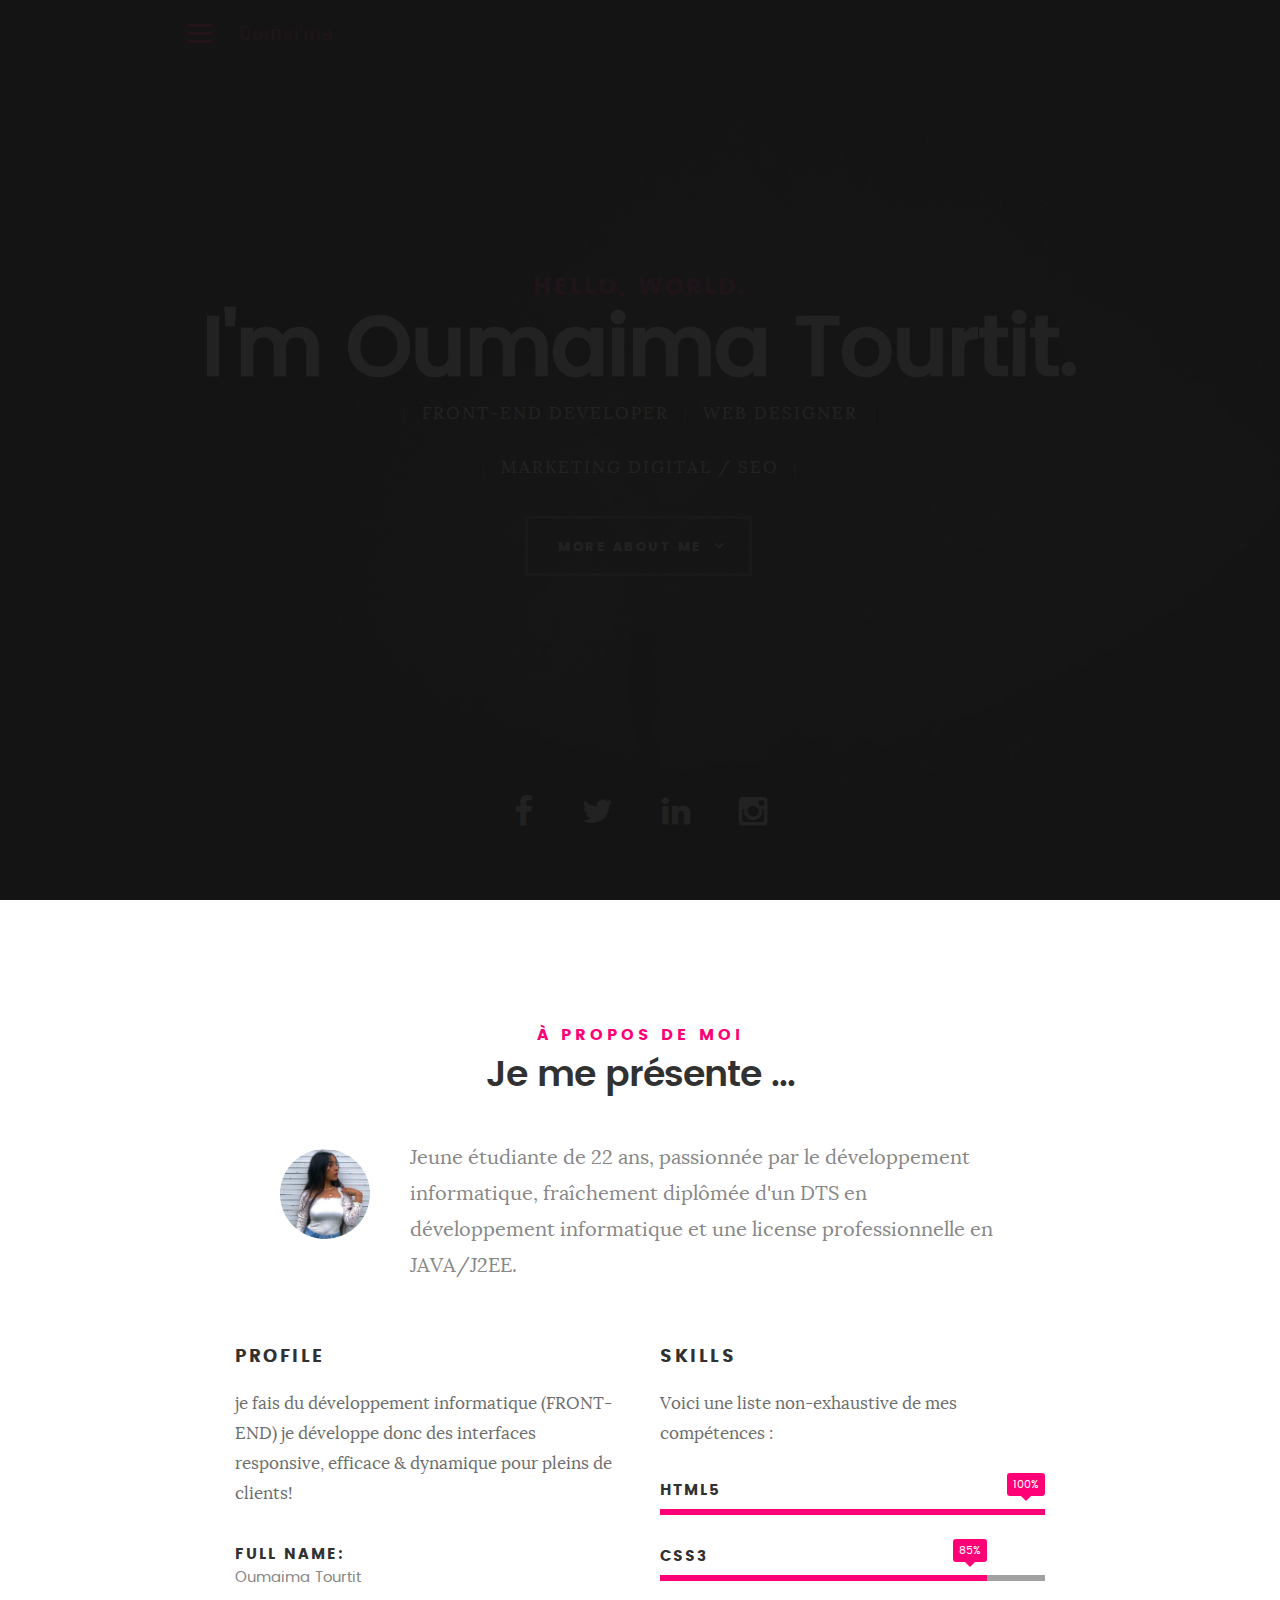
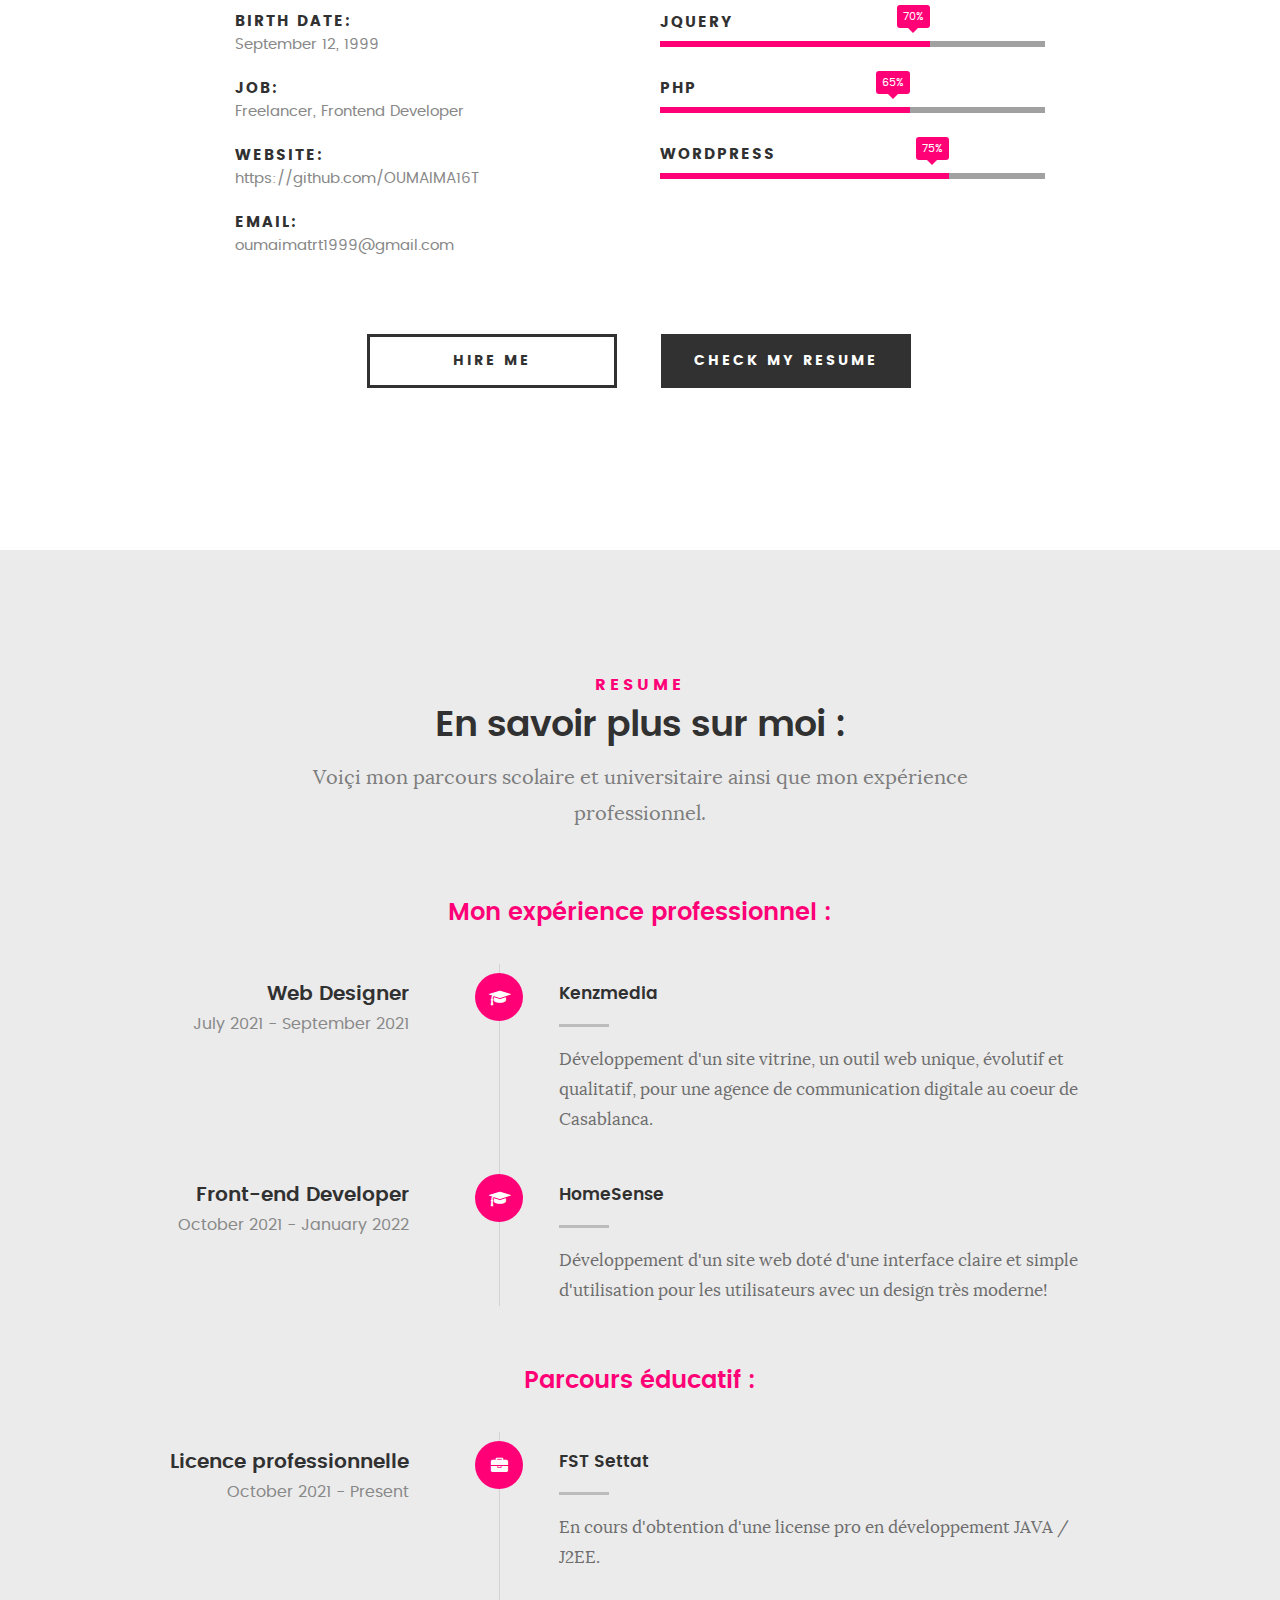
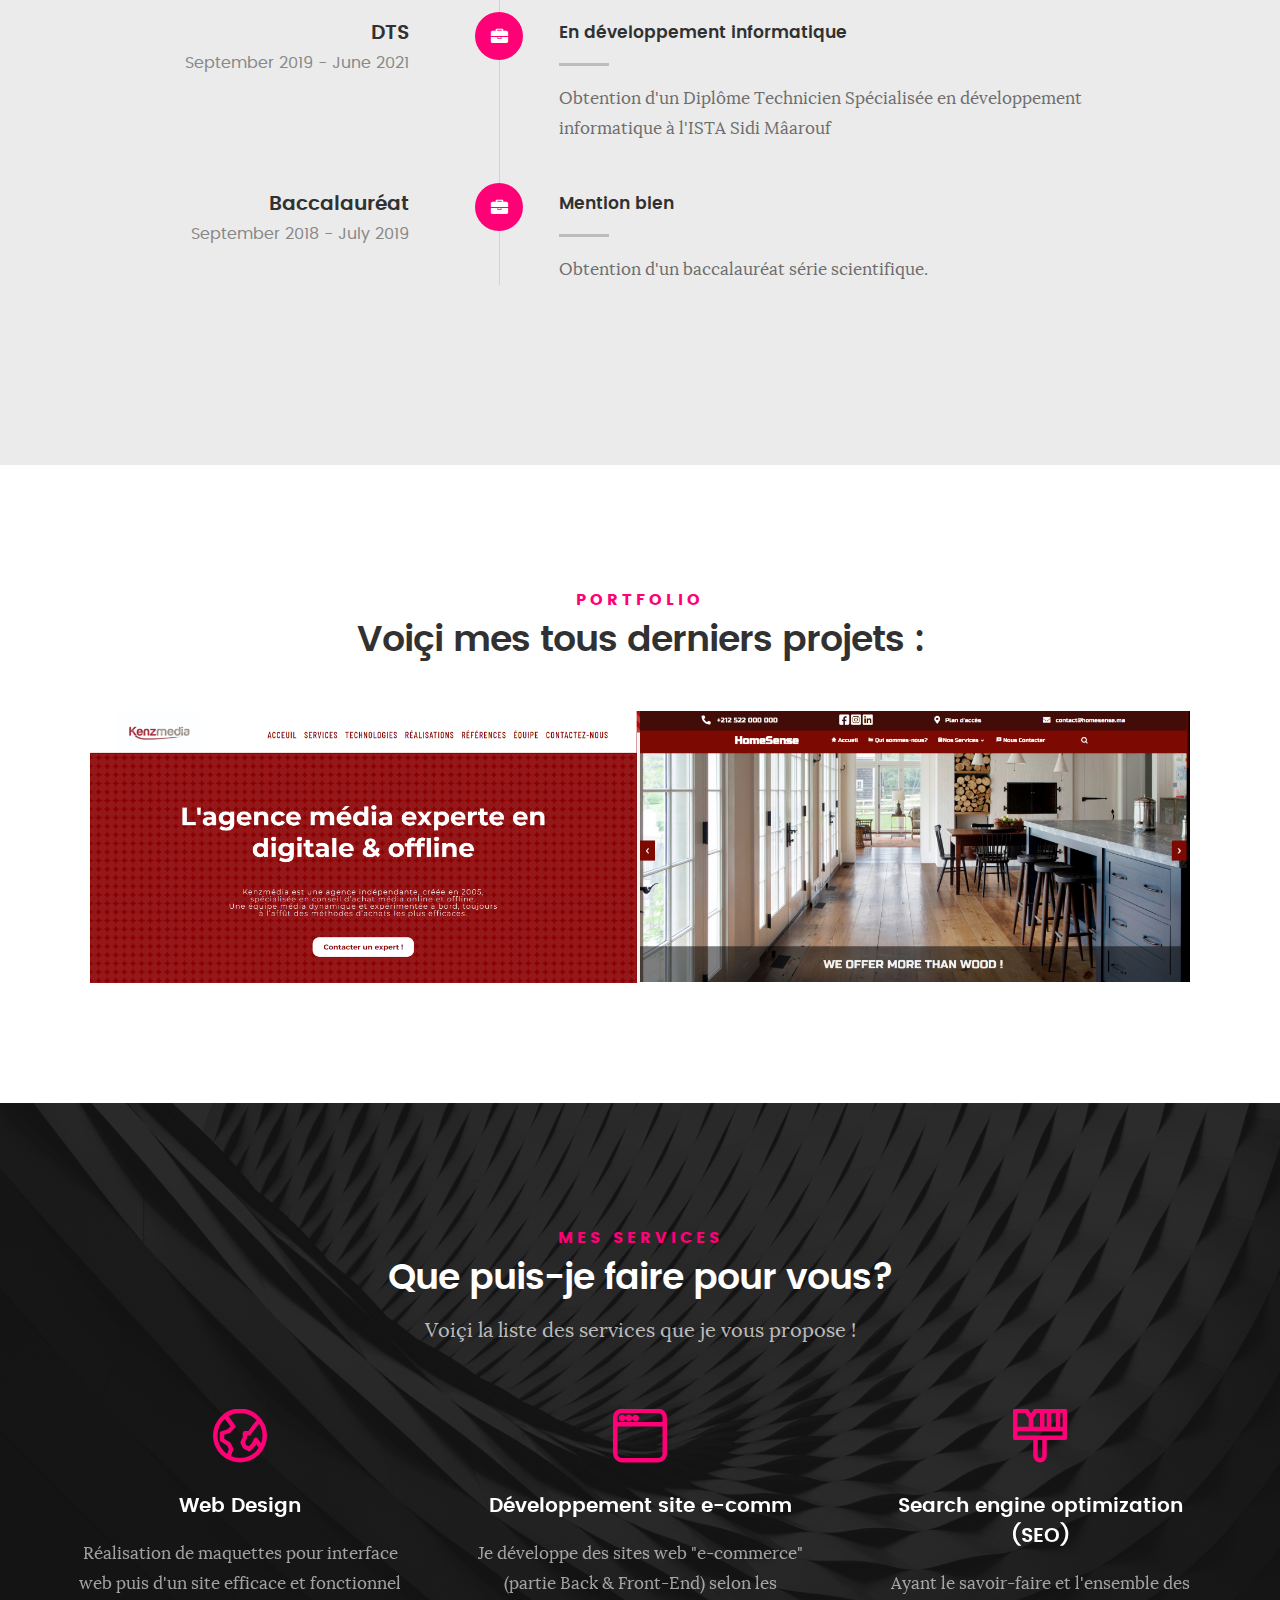
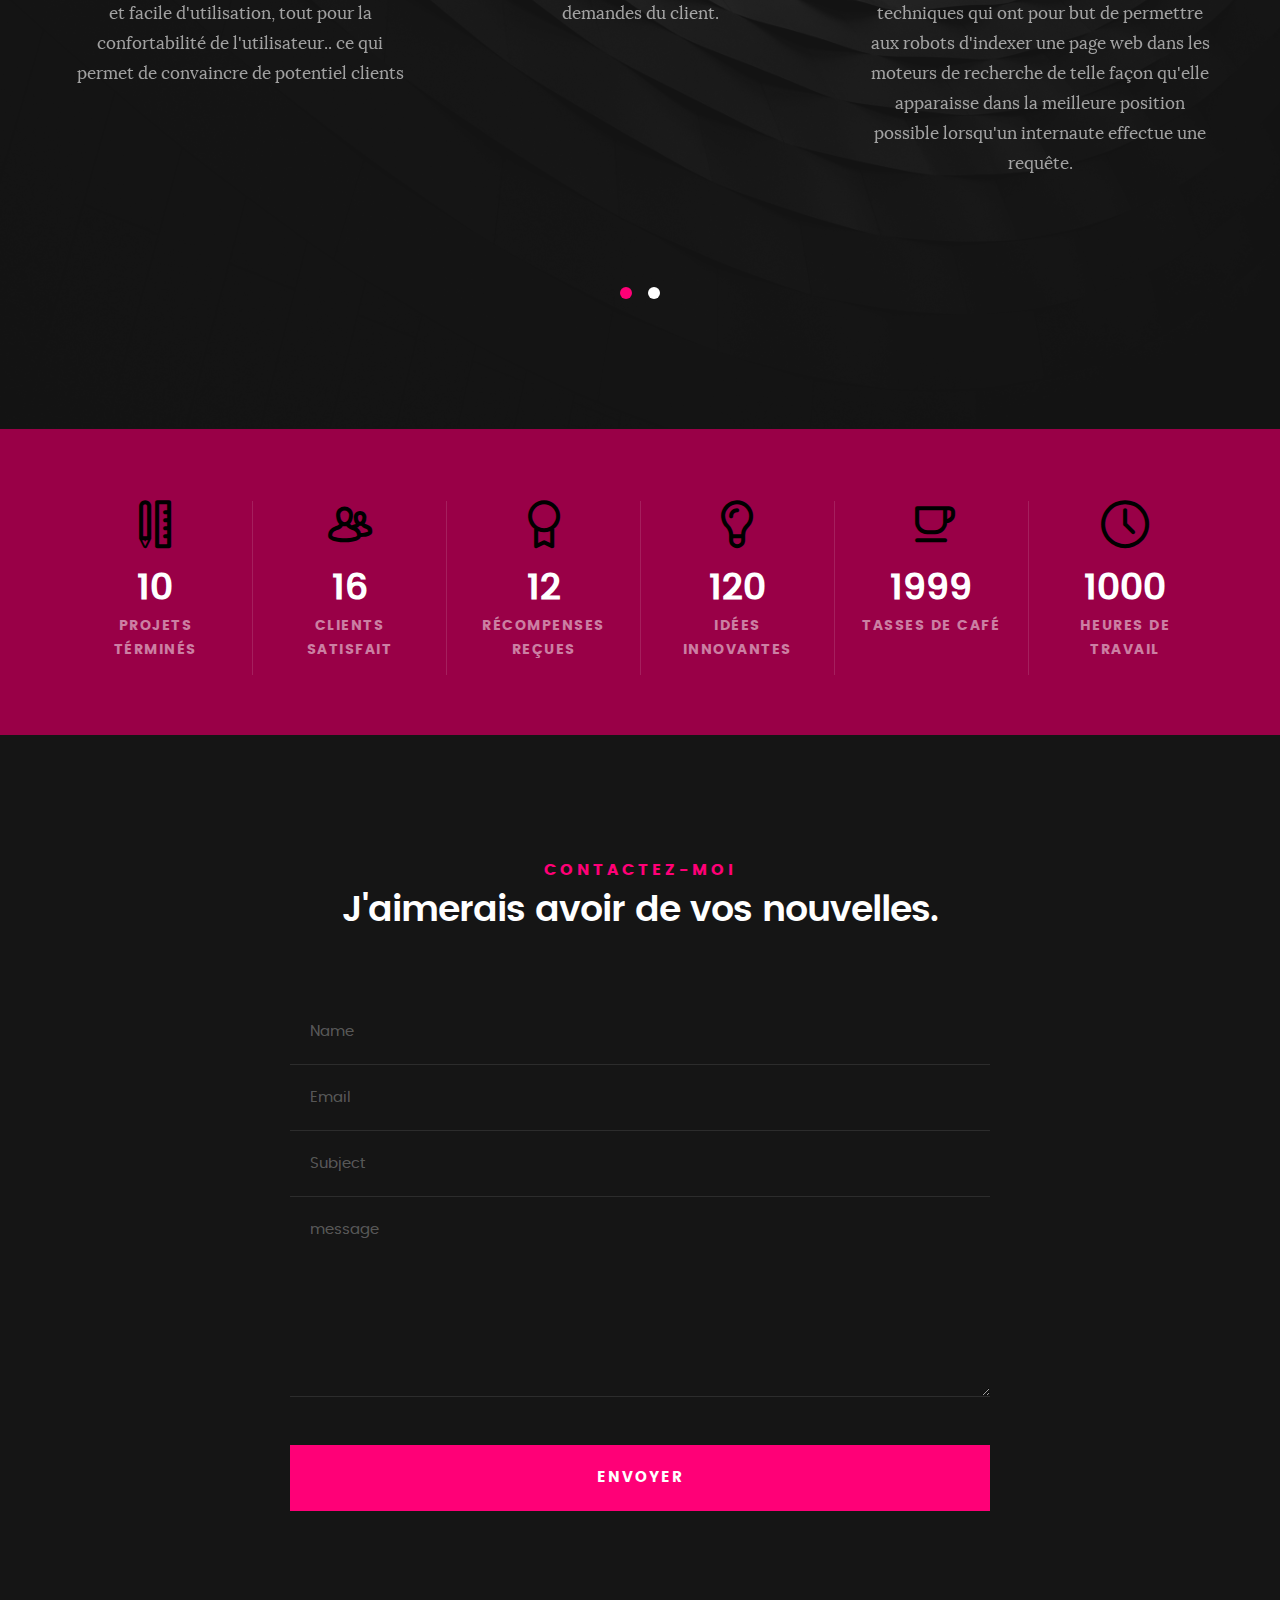
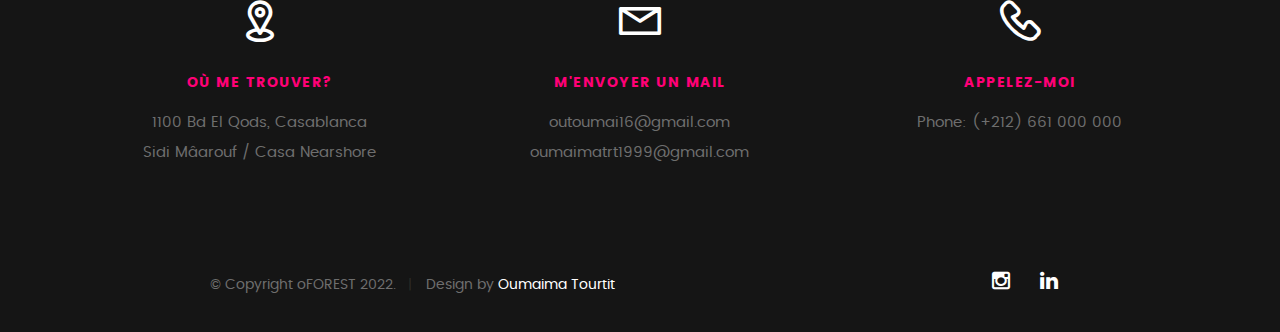
==== portfolio/index.html @ 2256274a "Add files via upload" ====
<!DOCTYPE html>
<!--[if IE 8 ]><html class="no-js oldie ie8" lang="en"> <![endif]-->
<!--[if IE 9 ]><html class="no-js oldie ie9" lang="en"> <![endif]-->
<!--[if (gte IE 9)|!(IE)]><!--><html class="no-js" lang="en"> <!--<![endif]-->
<head>

   <!--- basic page needs
   ================================================== -->
   <meta charset="utf-8">
	<title>Oumaima's Portfolio</title>
	<meta name="description" content="">  
	<meta name="author" content="">

   <!-- mobile specific metas
   ================================================== -->
	<meta name="viewport" content="width=device-width, initial-scale=1, maximum-scale=1">

 	<!-- CSS
   ================================================== -->
   <link rel="stylesheet" href="css/base.css">  
   <link rel="stylesheet" href="css/main.css">
   <link rel="stylesheet" href="css/vendor.css">     

   <!-- script
   ================================================== -->   
	<script src="js/modernizr.js"></script>
	<script src="js/pace.min.js"></script>

   <!-- favicons
	================================================== -->
	<link rel="icon" type="image/png" href="favicon.ico">

</head>

<body id="top">

	<!-- header 
   ================================================== -->
   <header>   	
   	<div class="row">

   		<div class="top-bar">
   			<a class="menu-toggle" href="#"><span>Menu</span></a>

	   		<div class="logo">
		         <a href="index.html">Oumaima</a>
		      </div>		      

		   	<nav id="main-nav-wrap">
					<ul class="main-navigation">
						<li class="current"><a class="smoothscroll"  href="#intro" title="">Home</a></li>
						<li><a class="smoothscroll"  href="#about" title="">About</a></li>
						<li><a class="smoothscroll"  href="#resume" title="">Resume</a></li>
						<li><a class="smoothscroll"  href="#portfolio" title="">Portfolio</a></li>
						<li><a class="smoothscroll"  href="#services" title="">Services</a></li>					
						<li><a class="smoothscroll"  href="#contact" title="">Contact</a></li>	
						<li><a href="styles.html" title=""></a></li>				
					</ul>
				</nav>    		
   		</div> <!-- /top-bar --> 
   		
   	</div> <!-- /row --> 		
   </header> <!-- /header -->

	<!-- intro section
   ================================================== -->
   <section id="intro">   

   	<div class="intro-overlay"></div>	

   	<div class="intro-content">
   		<div class="row">

   			<div class="col-twelve">

	   			<h5>Hello, World.</h5>
	   			<h1>I'm Oumaima Tourtit.</h1>

	   			<p class="intro-position">
	   				<span>Front-end Developer</span>
	   				<span>WEB Designer</span> 
	   				
	   			</p>

				<p class="intro-position">
					<span>Marketing digital / SEO</span>
				</p>

	   			<a class="button stroke smoothscroll" href="#about" title="">More About Me</a>

	   		</div>  
   			
   		</div>   		 		
   	</div> <!-- /intro-content --> 

   	<ul class="intro-social">        
         <li><a href="https://web.facebook.com/"><i class="fa fa-facebook"></i></a></li>
         <li><a href="https://twitter.com/home?lang=en"><i class="fa fa-twitter"></i></a></li>
         <li><a href="https://www.linkedin.com/in/oumaima-tourtit-083306223/"><i class="fa fa-linkedin"></i></a></li>
         <li><a href="https://www.instagram.com/oumaimatourtit/"><i class="fa fa-instagram"></i></a></li>
      </ul> <!-- /intro-social -->      	

   </section> <!-- /intro -->


   <!-- about section
   ================================================== -->
   <section id="about">  

   	<div class="row section-intro">
   		<div class="col-twelve">

   			<h5>À Propos de moi</h5>
   			<h1>Je me présente ...</h1>

   			<div class="intro-info">

   				<img style="object-fit: cover;" src="images/profile-pic.jpg" alt="Profile Picture">

   				<p class="lead">Jeune étudiante de 22 ans, passionnée par le développement informatique,
					fraîchement diplômée d'un DTS en développement informatique et une license professionnelle en JAVA/J2EE.</p>
   			</div>   			

   		</div>   		
   	</div> <!-- /section-intro -->

   	<div class="row about-content">

   		<div class="col-six tab-full">

   			<h3>Profile</h3>
   			<p>je fais du développement informatique (FRONT-END) je développe donc des interfaces responsive, efficace & dynamique pour pleins de clients!  </p>

   			<ul class="info-list">
   				<li>
   					<strong>Full Name:</strong>
   					<span>Oumaima Tourtit</span>
   				</li>
   				<li>
   					<strong>Birth Date:</strong>
   					<span>September 12, 1999</span>
   				</li>
   				<li>
   					<strong>Job:</strong>
   					<span>Freelancer, Frontend Developer</span>
   				</li>
   				<li>
   					<strong>Website:</strong>
   					<span>https://github.com/OUMAIMA16T</span>
   				</li>
   				<li>
   					<strong>Email:</strong>
   					<span>oumaimatrt1999@gmail.com</span>
   				</li>

   			</ul> <!-- /info-list -->

   		</div>

   		<div class="col-six tab-full">

   			<h3>Skills</h3>
   			<p>Voici une liste non-exhaustive de mes compétences :</p>

				<ul class="skill-bars">
				   <li>
				   	<div class="progress percent90"><span>100%</span></div>
				   	<strong>HTML5</strong>
				   </li>
				   <li>
				   	<div class="progress percent85"><span>85%</span></div>
				   	<strong>CSS3</strong>
				   </li>
				   <li>
				   	<div class="progress percent70"><span>70%</span></div>
				   	<strong>JQuery</strong>
				   </li>
				   <li>
				   	<div class="progress percent95"><span>65%</span></div>
				   	<strong>PHP</strong>
				   </li>
				   <li>

				   	<div class="progress percent75"><span>75%</span></div>
				   	<strong>Wordpress</strong>
				   </li>
      
				</ul> <!-- /skill-bars -->		

   		</div>

   	</div>

   	<div class="row button-section">
   		<div class="col-twelve">
   			<a href="#contact" title="Hire Me" class="button stroke smoothscroll">Hire Me</a>
   			<a href="#" title="Download CV" class="button button-primary">Check my resume</a>
   		</div>   		
   	</div>

   </section> <!-- /process-->    


   <!-- resume Section
   ================================================== -->
	<section id="resume" class="grey-section">

		<div class="row section-intro">
   		<div class="col-twelve">

   			<h5>Resume</h5>
   			<h1>En savoir plus sur moi :</h1>

   			<p class="lead">Voiçi mon parcours scolaire et universitaire ainsi que mon expérience professionnel.</p>

   		</div>   		
   	</div> <!-- /section-intro--> 

   	<div class="row resume-timeline">

   		<div class="col-twelve resume-header">

   			<h2>Mon expérience professionnel :</h2>

   		</div> <!-- /resume-header -->

   		<div class="col-twelve">

   			<div class="timeline-wrap">

   				<div class="timeline-block">

	   				<div class="timeline-ico">
	   					<i class="fa fa-graduation-cap"></i>
	   				</div>

	   				<div class="timeline-header">
	   					<h3>Web Designer</h3>
	   					<p>July 2021 - September 2021</p>
	   				</div>

	   				<div class="timeline-content">
	   					<h4>Kenzmedia</h4>
	   					<p>Développement d'un site vitrine, un outil web unique, évolutif et qualitatif, pour une agence de communication digitale au coeur de Casablanca. </p>
	   				</div>

	   			</div> <!-- /timeline-block -->

	   			<div class="timeline-block">

	   				<div class="timeline-ico pinky">
	   					<i class="fa fa-graduation-cap "></i>
	   				</div>

	   				<div class="timeline-header">
	   					<h3>Front-end Developer</h3>
	   					<p>October 2021 - January 2022</p>
	   				</div>

	   				<div class="timeline-content">
	   					<h4>HomeSense</h4>
	   					<p>Développement d'un site web doté d'une interface claire et simple d'utilisation pour les utilisateurs avec un design très moderne!</p>
	   				</div>

	   			</div> <!-- /timeline-block -->

	   		

   			</div> <!-- /timeline-wrap -->   			

   		</div> <!-- /col-twelve -->
   		
   	</div> <!-- /resume-timeline -->
   	
   	<div class="row resume-timeline">

   		<div class="col-twelve resume-header">

   			<h2>Parcours éducatif :</h2>

   		</div> <!-- /resume-header -->

   		<div class="col-twelve">

   			<div class="timeline-wrap">

   				<div class="timeline-block">

	   				<div class="timeline-ico">
	   					<i class="fa fa-briefcase"></i>
	   				</div>

	   				<div class="timeline-header">
	   					<h3>Licence professionnelle</h3>
	   					<p>October 2021 - Present</p>
	   				</div>

	   				<div class="timeline-content">
	   					<h4>FST Settat</h4>
	   					<p>En cours d'obtention d'une license pro en développement JAVA / J2EE.</p>
	   				</div>

	   			</div> <!-- /timeline-block -->

	   			<div class="timeline-block">

	   				<div class="timeline-ico">
	   					<i class="fa fa-briefcase"></i>
	   				</div>

	   				<div class="timeline-header">
	   					<h3>DTS</h3>
	   					<p>September 2019 - June 2021</p>
	   				</div>

	   				<div class="timeline-content">
	   					<h4>En développement informatique</h4>
	   					<p>Obtention d'un Diplôme Technicien Spécialisée en développement informatique à l'ISTA Sidi Mâarouf</p>
	   				</div>

	   			</div> <!-- /timeline-block -->

	   			<div class="timeline-block">

	   				<div class="timeline-ico">
	   					<i class="fa fa-briefcase"></i>
	   				</div>

	   				<div class="timeline-header">
	   					<h3>Baccalauréat</h3>
	   					<p>September 2018 - July 2019</p>
	   				</div>

	   				<div class="timeline-content">
	   					<h4>Mention bien</h4>
	   					<p>Obtention d'un baccalauréat série scientifique.</p>
	   				</div>

	   			</div> <!-- /timeline-block -->

   			</div> <!-- /timeline-wrap -->   			

   		</div> <!-- /col-twelve -->
   		
   	</div> <!-- /resume-timeline -->
		
	</section> <!-- /features -->


	<!-- Portfolio Section
   ================================================== -->
	<section id="portfolio">

		<div class="row section-intro">
   		<div class="col-twelve">

   			<h5>Portfolio</h5>
   			<h1>Voiçi mes tous derniers projets :</h1>

   		</div>   		
   	</div> <!-- /section-intro--> 

   	<div class="row portfolio-content">

   		<div class="col-twelve">

   			<!-- portfolio-wrapper -->
	         <div id="folio-wrapper" class="block-1-2 block-mob-full stack">

				<div class="bgrid folio-item">
	               <div class="item-wrap">
	               	<img src="images/portfolioItem1.png" alt="kenzmedia">
	                  <a href="https://oumaima16t.github.io/kenzmedia/" class="overlay">	                  	           
	                     <div class="folio-item-table">
	                     	<div class="folio-item-cell">
		     					       <h3 class="folio-title">Kenzmedia</h3>	     					    
		     					    	 <span class="folio-types">
		     					       	  Graphic Design
		     					       </span>
		     					   </div>	                      	
	                     </div>                    
	                  </a>
	               </div>	               
	        		</div> <!-- /folio-item -->

	        		<div class="bgrid folio-item">
	               <div class="item-wrap">
	               	<img src="images/portfolioItem2.png" alt="Shutterbug">
	               		<a href="https://homesense.netlify.app/" class="overlay">              		                  
	                     <div class="folio-item-table">
	                     	<div class="folio-item-cell">
	                     		<h3 class="folio-title">HomeSense</h3>	     					    
		     					    	<span class="folio-types">
		     					       	  Web Design
		     					      </span>		     		
		     					   </div> 	                      	
	                     </div>                    
	                  </a>
	               </div>
	        		</div> <!-- /folio-item -->

	         </div> <!-- /portfolio-wrapper --> 

   		</div>  <!-- /twelve -->   

   	</div> <!-- /portfolio-content --> 
		
	</section> <!-- /portfolio --> 

	<!-- services Section
   ================================================== -->
	<section id="services">

		<div class="overlay"></div>

		<div class="row section-intro">
   		<div class="col-twelve">

   			<h5>Mes Services</h5>
   			<h1>Que puis-je faire pour vous?</h1>

   			<p class="lead">Voiçi la liste des services que je vous propose !</p>

   		</div>   		
   	</div> <!-- /section-intro -->

   	<div class="row services-content">

   		<div id="owl-slider" class="owl-carousel services-list">

	      	<div class="service">	

	      		<span class="icon"><i class="icon-earth"></i></span>            

	            <div class="service-content">	

	            	 <h3>Web Design</h3>

		            <p class="desc">Réalisation de maquettes pour interface web puis d'un site efficace et fonctionnel et facile d'utilisation, tout pour la confortabilité de l'utilisateur.. ce qui permet de convaincre de potentiel clients
	         		</p>
	         		
	         	</div> 	         	 

				</div> <!-- /service -->

				<div class="service">	

					<span class="icon"><i class="icon-window"></i></span>                          

	            <div class="service-content">	

	            	<h3>Développement site e-comm</h3>  

		            <p class="desc">Je développe des sites web "e-commerce" (partie Back & Front-End) selon les demandes du client.
	         		</p>

	            </div>	                          

			   </div> <!-- /service -->

			   <div class="service">

			   	<span class="icon"><i class="icon-paint-brush"></i></span>		            

	            <div class="service-content">

	            	<h3>Search engine optimization (SEO)</h3>

		            <p class="desc">Ayant le savoir-faire et l'ensemble des techniques qui ont pour but de permettre aux robots d'indexer une page web dans les moteurs de recherche de telle façon qu'elle apparaisse dans la meilleure position possible lorsqu'un internaute effectue une requête.
	        			</p> 

	            </div> 	            	               

			   </div> <!-- /service -->

			   <div class="service">

			   	<span class="icon"><i class="icon-image"></i></span>	            

	            <div class="service-content">

	            	<h3>Photoshop</h3>

		            <p class="desc">Je dispose des connaissances de base pour pouvoir travailler avec le logiciel "Photoshop" et effectuer des montages sur des photos et des vidéos.
	        			</p> 

	            </div>	               

			   </div> <!-- /service -->

			   <div class="service">

			   	<span class="icon"><i class="icon-chat"></i></span>	   	           

	            <div class="service-content">

	            	 <h3>Marketing Digital</h3>

		            <p class="desc">Le marketing digital utilise les canaux numériques pour vendre un produit ou promouvoir une marque auprès de consommateurs. Il s'appuie sur le développement de l'usage d'Internet et des objets connectés. Sites web, réseaux sociaux, sites mobiles, applications pour smartphones et tablettes, GPS, podcast, vidéos en ligne sont au coeur du marketing digital.
	        			</p> 
	        			
	            </div>	               

			   </div> <!-- /service -->

	      </div> <!-- /services-list -->
   		
   	</div> <!-- /services-content -->
		
	</section> <!-- /services -->	


	<!-- stats Section
   ================================================== -->
	<section id="stats" class="count-up">

		<div class="row">
			<div class="col-twelve">

				<div class="block-1-6 block-s-1-3 block-tab-1-2 block-mob-full stats-list">

					<div class="bgrid stat">

						<div class="icon-part">
							<i class="icon-pencil-ruler"></i>
						</div>

						<h3 class="stat-count">
							10
						</h3>

						<h5 class="stat-title">
							Projets términés
						</h5>

					</div> <!-- /stat -->					

					<div class="bgrid stat">

						<div class="icon-part">
							<i class="icon-users"></i>
						</div>

						<h3 class="stat-count">
							16
						</h3>

						<h5 class="stat-title">
							Clients Satisfait
						</h5>

					</div> <!-- /stat -->

					<div class="bgrid stat">

						<div class="icon-part">
							<i class="icon-badge"></i>
						</div>

						<h3 class="stat-count">
							12
						</h3>

						<h5 class="stat-title">
							RÉCOMPENSES REÇUES
						</h5>

					</div> 
					<!-- /stat  -->

					<div class="bgrid stat">

						<div class="icon-part">
							<i class="icon-light-bulb"></i>
						</div>

						<h3 class="stat-count">
							120
						</h3>

						<h5 class="stat-title">
							Idées Innovantes
						</h5>

					</div> <!-- /stat -->

					<div class="bgrid stat">

						<div class="icon-part">
							<i class="icon-cup"></i>
						</div>

						<h3 class="stat-count">
							1999
						</h3>

						<h5 class="stat-title">
							Tasses de café
						</h5>

					</div> <!-- /stat -->

					<div class="bgrid stat">

						<div class="icon-part">
							<i class="icon-clock"></i>
						</div>

						<h3 class="stat-count">
							1000
						</h3>

						<h5 class="stat-title">
							Heures de travail
						</h5>

					</div> <!-- /stat -->

				</div> <!-- /stats-list -->

			</div> <!-- /twelve -->
		</div> <!-- /row -->

	</section> <!-- /stats -->

	
   <!-- contact
   ================================================== -->
	<section id="contact">

		<div class="row section-intro">
   		<div class="col-twelve">

   			<h5>Contactez-moi</h5>
   			<h1>J'aimerais avoir de vos nouvelles.</h1>

   			<p class="lead"></p>

   		</div> 
   	</div> <!-- /section-intro -->

   	<div class="row contact-form">

   		<div class="col-twelve">

            <!-- form -->
            <form name="contactForm" id="contactForm" method="post" action="">
      			<fieldset>

                  <div class="form-field">
 						   <input name="contactName" type="text" id="contactName" placeholder="Name" value="" minlength="2" required="">
                  </div>
                  <div class="form-field">
	      			   <input name="contactEmail" type="email" id="contactEmail" placeholder="Email" value="" required="">
	               </div>
                  <div class="form-field">
	     				   <input name="contactSubject" type="text" id="contactSubject" placeholder="Subject" value="">
	               </div>                       
                  <div class="form-field">
	                 	<textarea name="contactMessage" id="contactMessage" placeholder="message" rows="10" cols="50" required=""></textarea>
	               </div>                      
                 <div class="form-field">
                     <button class="submitform">Envoyer</button>
                     <div id="submit-loader">
                        <div class="text-loader">Envoie...</div>                             
       				      <div class="s-loader">
								  	<div class="bounce1"></div>
								  	<div class="bounce2"></div>
								  	<div class="bounce3"></div>
								</div>
							</div>
                  </div>

      			</fieldset>
      		</form> <!-- Form End -->

            <!-- contact-warning -->
            <div id="message-warning">            	
            </div>            
            <!-- contact-success -->
      		<div id="message-success">
               <i class="fa fa-check"></i>Your message was sent, thank you!<br>
      		</div>

         </div> <!-- /col-twelve -->
   		
   	</div> <!-- /contact-form -->

   	<div class="row contact-info">

   		<div class="col-four tab-full">

   			<div class="icon">
   				<i class="icon-pin"></i>
   			</div>

   			<h5>Où me trouver?</h5>

   			<p>
			1100 Bd El Qods, Casablanca<br>
            Sidi Mâarouf / Casa Nearshore<br>
            
            </p>

   		</div>

   		<div class="col-four tab-full collapse">

   			<div class="icon">
   				<i class="icon-mail"></i>
   			</div>

   			<h5>M'envoyer un mail</h5>

   			<p>outoumai16@gmail.com<br>
			   oumaimatrt1999@gmail.com		     
			   </p>

   		</div>

   		<div class="col-four tab-full">

   			<div class="icon">
   				<i class="icon-phone"></i>
   			</div>

   			<h5>Appelez-moi</h5>

   			<p>Phone: (+212) 661 000 000<br>
			   </p>

   		</div>
   		
   	</div> <!-- /contact-info -->
		
	</section> <!-- /contact -->


   <!-- footer
   ================================================== -->

   <footer>
     	<div class="row">

     		<div class="col-six tab-full pull-right social">

     			<ul class="footer-social">        
			      <li><a href="https://www.instagram.com/oumaimatourtit/"><i class="fa fa-instagram"></i></a></li>
				  <li><a href="https://www.linkedin.com/in/oumaima-tourtit-083306223/"><i class="fa fa-linkedin"></i></a></li>

			   </ul> 
	      		
	      </div>

      	<div class="col-six tab-full">
	      	<div class="copyright">
		        	<span>© Copyright oFOREST 2022.</span> 
		        	<span>Design by <a href="http://www.styleshout.com/">Oumaima Tourtit</a></span>	         	
		         </div>		                  
	      	</div>

	      	<div id="go-top">
		         <a class="smoothscroll" title="Back to Top" href="#top"><i class="fa fa-long-arrow-up"></i></a>
		      </div>

      	</div> <!-- /row -->     	
   </footer>  

   <div id="preloader"> 
    	<div id="loader"></div>
   </div> 

   <!-- Java Script
   ================================================== --> 
   <script src="js/jquery-2.1.3.min.js"></script>
   <script src="js/plugins.js"></script>
   <script src="js/main.js"></script>

</body>

</html>
---- portfolio/css/base.css ----
/**
 * =================================================================== 
 *
 *  Kards v1.0 Base Stylesheet
 *  url: styleshout.com
 *  03-01-2016
 *  ------------------------------------------------------------------
 *  TOC:
 *  01. reset
 *  02. basic/base setup styles
 *  03. grid
 *  04. MISC
 *
 * =================================================================== 
 */

/** 
 * ===================================================================
 * 01. reset - normalize.css v3.0.2 | MIT License | git.io/normalize
 *
 * ------------------------------------------------------------------- 
 */
html {
	font-family: sans-serif;
	-ms-text-size-adjust: 100%;
	-webkit-text-size-adjust: 100%;
}

body {
	margin: 0;
}

article,
aside,
details,
figcaption,
figure,
footer,
header,
hgroup,
main,
menu,
nav,
section,
summary {
	display: block;
}

audio,
canvas,
progress,
video {
	display: inline-block;
	vertical-align: baseline;
}

audio:not([controls]) {
	display: none;
	height: 0;
}

[hidden],
template {
	display: none;
}

a {
	background: transparent;
}

a:active,
a:hover {
	outline: 0;
}

abbr[title] {
	border-bottom: 1px dotted;
}

b,
strong {
	font-weight: bold;
}

dfn {
	font-style: italic;
}

h1 {
	font-size: 2em;
	margin: 0.67em 0;
}

mark {
	background: #ff0;
	color: #000;
}

small {
	font-size: 80%;
}

sub,
sup {
	font-size: 75%;
	line-height: 0;
	position: relative;
	vertical-align: baseline;
}

sup {
	top: -0.5em;
}

sub {
	bottom: -0.25em;
}

img {
	border: 0;
}

svg:not(:root) {
	overflow: hidden;
}

figure {
	margin: 1em 40px;
}

hr {
	-moz-box-sizing: content-box;
	box-sizing: content-box;
	height: 0;
}

pre {
	overflow: auto;
}

code,
kbd,
pre,
samp {
	font-family: monospace, monospace;
	font-size: 1em;
}

button,
input,
optgroup,
select,
textarea {
	color: inherit;
	font: inherit;
	margin: 0;
}

button {
	overflow: visible;
}

button,
select {
	text-transform: none;
}

button,
html input[type="button"],
input[type="reset"],
input[type="submit"] {
	-webkit-appearance: button;
	cursor: pointer;
}

button[disabled],
html input[disabled] {
	cursor: default;
}

button::-moz-focus-inner,
input::-moz-focus-inner {
	border: 0;
	padding: 0;
}

input {
	line-height: normal;
}

input[type="checkbox"],
input[type="radio"] {
	box-sizing: border-box;
	padding: 0;
}

input[type="number"]::-webkit-inner-spin-button,
input[type="number"]::-webkit-outer-spin-button {
	height: auto;
}

input[type="search"] {
	-webkit-appearance: textfield;
	-moz-box-sizing: content-box;
	-webkit-box-sizing: content-box;
	box-sizing: content-box;
}

input[type="search"]::-webkit-search-cancel-button,
input[type="search"]::-webkit-search-decoration {
	-webkit-appearance: none;
}

fieldset {
	border: 1px solid #c0c0c0;
	margin: 0 2px;
	padding: 0.35em 0.625em 0.75em;
}

legend {
	border: 0;
	padding: 0;
}

textarea {
	overflow: auto;
}

optgroup {
	font-weight: bold;
}

table {
	border-collapse: collapse;
	border-spacing: 0;
}

td,
th {
	padding: 0;
}

/** 
 * ===================================================================
 * 02. basic/base setup styles - (_basic.scss)
 *
 * ------------------------------------------------------------------- 
 */
html {
	font-size: 62.5%;
	box-sizing: border-box;
}

*,
*::before,
*::after {
	box-sizing: inherit;
}

body {
	font-weight: normal;
	line-height: 1;
	text-rendering: optimizeLegibility;
	word-wrap: break-word;
	-webkit-overflow-scrolling: touch;
	-webkit-text-size-adjust: none;
}

body,
input,
button {
	-moz-osx-font-smoothing: grayscale;
	-webkit-font-smoothing: antialiased;
}

/**
 * Media - (_basic.scss)
 * ------------------------------------------------------------------- 
 */
img,
video {
	max-width: 100%;
	height: auto;
}

/**
 * Typography resets - (_basic.scss)
 * ------------------------------------------------------------------- 
 */
div,
dl,
dt,
dd,
ul,
ol,
li,
h1,
h2,
h3,
h4,
h5,
h6,
pre,
form,
p,
blockquote,
th,
td {
	margin: 0;
	padding: 0;
}

h1,
h2,
h3,
h4,
h5,
h6 {
	-webkit-font-variant-ligatures: common-ligatures;
	-moz-font-variant-ligatures: common-ligatures;
	font-variant-ligatures: common-ligatures;
	text-rendering: optimizeLegibility;
}

em,
i {
	font-style: italic;
	line-height: inherit;
}

strong,
b {
	font-weight: bold;
	line-height: inherit;
}

small {
	font-size: 60%;
	line-height: inherit;
}

ol,
ul {
	list-style: none;
}

li {
	display: block;
}

/**
 * links - (_basic.scss)
 * ------------------------------------------------------------------- 
 */
a {
	text-decoration: none;
	line-height: inherit;
}

a img {
	border: none;
}

/**
 * inputs - (_basic.scss)
 * ------------------------------------------------------------------- 
 */
fieldset {
	margin: 0;
	padding: 0;
}

input[type="email"],
input[type="number"],
input[type="search"],
input[type="text"],
input[type="tel"],
input[type="url"],
input[type="password"],
textarea {
	-webkit-appearance: none;
	-moz-appearance: none;
	-ms-appearance: none;
	-o-appearance: none;
	appearance: none;
}

/** 
 * ===================================================================
 * 03. grid - (_grid.scss)
 *
 * ------------------------------------------------------------------- 
 */
.row {
	width: 94%;
	max-width: 1140px;
	margin: 0 auto;
}

.row:before,
.row:after {
	content: "";
	display: table;
}

.row:after {
	clear: both;
}

.row .row {
	width: auto;
	max-width: none;
	margin-left: -20px;
	margin-right: -20px;
}

[class*="col-"],
.bgrid {
	float: left;
}

[class*="col-"] + [class*="col-"].end {
	float: right;
}

[class*="col-"] {
	padding: 0 20px;
}

.col-one {
	width: 8.33333%;
}

.col-two,
.col-1-6 {
	width: 16.66667%;
}

.col-three,
.col-1-4 {
	width: 25%;
}

.col-four,
.col-1-3 {
	width: 33.33333%;
}

.col-five {
	width: 41.66667%;
}

.col-six,
.col-1-2 {
	width: 50%;
}

.col-seven {
	width: 58.33333%;
}

.col-eight,
.col-2-3 {
	width: 66.66667%;
}

.col-nine,
.col-3-4 {
	width: 75%;
}

.col-ten,
.col-5-6 {
	width: 83.33333%;
}

.col-eleven {
	width: 91.66667%;
}

.col-twelve,
.col-full {
	width: 100%;
}

/**
 * small screens - (_grid.scss)
 * --------------------------------------------------------------- 
 */
@media screen and (max-width:1024px) {
	.row .row {
		margin-left: -18px;
		margin-right: -18px;
	}

	[class*="col-"] {
		padding: 0 18px;
	}

}

/**
 * tablets - (_grid.scss)
 * --------------------------------------------------------------- 
 */
@media screen and (max-width:768px) {
	.row {
		width: auto;
		padding-left: 30px;
		padding-right: 30px;
	}

	.row .row {
		padding-left: 0;
		padding-right: 0;
		margin-left: -15px;
		margin-right: -15px;
	}

	[class*="col-"] {
		padding: 0 15px;
	}

	.tab-1-4 {
		width: 25%;
	}

	.tab-1-3 {
		width: 33.33333%;
	}

	.tab-1-2 {
		width: 50%;
	}

	.tab-2-3 {
		width: 66.66667%;
	}

	.tab-3-4 {
		width: 75%;
	}

	.tab-full {
		width: 100%;
	}

}

/**
 * large mobile devices - (_grid.scss)
 * --------------------------------------------------------------- 
 */
@media screen and (max-width:600px) {
	.row {
		padding-left: 25px;
		padding-right: 25px;
	}

	.row .row {
		margin-left: -10px;
		margin-right: -10px;
	}

	[class*="col-"] {
		padding: 0 10px;
	}

	.mob-1-4 {
		width: 25%;
	}

	.mob-1-2 {
		width: 50%;
	}

	.mob-3-4 {
		width: 75%;
	}

	.mob-full {
		width: 100%;
	}

}

/**
 * small mobile devices - (_grid.scss)
 * --------------------------------------------------------------- 
 */
@media screen and (max-width:400px) {
	.row .row {
		padding-left: 0;
		padding-right: 0;
		margin-left: 0;
		margin-right: 0;
	}

	[class*="col-"] {
		width: 100% !important;
		float: none !important;
		clear: both !important;
		margin-left: 0;
		margin-right: 0;
		padding: 0;
	}

	[class*="col-"] + [class*="col-"].end {
		float: none;
	}

}

/** 
 * ===================================================================
 * block grids - (_grid.scss)
 *
 * ------------------------------------------------------------------- 
 */
[class*="block-"]:before,
[class*="block-"]:after {
	content: "";
	display: table;
}

[class*="block-"]:after {
	clear: both;
}

.block-1-6 .bgrid {
	width: 16.66667%;
}

.block-1-4 .bgrid {
	width: 25%;
}

.block-1-3 .bgrid {
	width: 33.33333%;
}

.block-1-2 .bgrid {
	width: 50%;
}

/**
 * Clearing for block grid columns. Allow columns with 
 * different heights to align properly.
 */
.block-1-6 .bgrid:nth-child(6n+1),
.block-1-4 .bgrid:nth-child(4n+1),
.block-1-3 .bgrid:nth-child(3n+1),
.block-1-2 .bgrid:nth-child(2n+1) {
	clear: both;
}

/**
 * small screens - (_grid.scss)
 * --------------------------------------------------------------- 
 */
@media screen and (max-width:1024px) {
	.block-s-1-6 .bgrid {
		width: 16.66667%;
	}

	.block-s-1-4 .bgrid {
		width: 25%;
	}

	.block-s-1-3 .bgrid {
		width: 33.33333%;
	}

	.block-s-1-2 .bgrid {
		width: 50%;
	}

	.block-s-full .bgrid {
		width: 100%;
		clear: both;
	}

	[class*="block-s-"] .bgrid:nth-child(n) {
		clear: none;
	}

	.block-s-1-6 .bgrid:nth-child(6n+1),
	.block-s-1-4 .bgrid:nth-child(4n+1),
	.block-s-1-3 .bgrid:nth-child(3n+1),
	.block-s-1-2 .bgrid:nth-child(2n+1) {
		clear: both;
	}

}

/**
 * tablets - (_grid.scss)
 * --------------------------------------------------------------- 
 */
@media screen and (max-width:768px) {
	.block-tab-1-6 .bgrid {
		width: 16.66667%;
	}

	.block-tab-1-4 .bgrid {
		width: 25%;
	}

	.block-tab-1-3 .bgrid {
		width: 33.33333%;
	}

	.block-tab-1-2 .bgrid {
		width: 50%;
	}

	.block-tab-full .bgrid {
		width: 100%;
		clear: both;
	}

	[class*="block-tab-"] .bgrid:nth-child(n) {
		clear: none;
	}

	.block-tab-1-6 .bgrid:nth-child(6n+1),
	.block-tab-1-4 .bgrid:nth-child(4n+1),
	.block-tab-1-3 .bgrid:nth-child(3n+1),
	.block-tab-1-2 .bgrid:nth-child(2n+1) {
		clear: both;
	}

}

/**
 * large mobile devices - (_grid.scss)
 * --------------------------------------------------------------- 
 */
@media screen and (max-width:600px) {
	.block-mob-1-6 .bgrid {
		width: 16.66667%;
	}

	.block-mob-1-4 .bgrid {
		width: 25%;
	}

	.block-mob-1-3 .bgrid {
		width: 33.33333%;
	}

	.block-mob-1-2 .bgrid {
		width: 50%;
	}

	.block-mob-full .bgrid {
		width: 100%;
		clear: both;
	}

	[class*="block-mob-"] .bgrid:nth-child(n) {
		clear: none;
	}

	.block-mob-1-6 .bgrid:nth-child(6n+1),
	.block-mob-1-4 .bgrid:nth-child(4n+1),
	.block-mob-1-3 .bgrid:nth-child(3n+1),
	.block-mob-1-2 .bgrid:nth-child(2n+1) {
		clear: both;
	}

}

/**
 * stack on small mobile devices - (_grid.scss)
 * --------------------------------------------------------------- 
 */
@media screen and (max-width:400px) {
	.stack .bgrid {
		width: 100% !important;
		float: none !important;
		clear: both !important;
		margin-left: 0;
		margin-right: 0;
	}

}

/** 
 * ===================================================================
 * 04. MISC  - (_grid.scss)
 *
 * ------------------------------------------------------------------- 
 */

/**
 * Clearing - (http://nicolasgallagher.com/micro-clearfix-hack/
 */
.group:before,
.group:after {
	content: "";
	display: table;
}

.group:after {
	clear: both;
}

/**
 * Misc Helper Styles 
 */
.hide {
	display: none;
}

.invisible {
	visibility: hidden;
}

.antialiased {
	-webkit-font-smoothing: antialiased;
	-moz-osx-font-smoothing: grayscale;
}

.remove-bottom {
	margin-bottom: 0;
}

.half-bottom {
	margin-bottom: 1.5rem !important;
}

.add-bottom {
	margin-bottom: 3rem !important;
}

.no-border {
	border: none;
}

.full-width {
	width: 100%;
}

.text-center {
	text-align: center;
}

.text-left {
	text-align: left;
}

.text-right {
	text-align: right;
}

.pull-left {
	float: left;
}

.pull-right {
	float: right;
}

.align-center {
	margin-left: auto;
	margin-right: auto;
	text-align: center;
}

/*# sourceMappingURL=base.css.map */
---- portfolio/css/main.css ----
/**
 * =================================================================== 
 *
 *  Kards v1.0 Main Stylesheet
 *  url: styleshout.com
 *  03-01-2016
 *  ------------------------------------------------------------------
 *  TOC:
 *  01. webfonts and iconfonts
 *  02. base style overrides
 *  03. typography & general theme styles
 *  04. preloader
 *  05. forms
 *  06. buttons 
 *  07. other components
 *  08. common styles
 *  09. header styles
 *  10. intro
 *  11. about
 *  12. resume
 *  13. portfolio
 *  14. call-to-action section
 *  15. services
 *  16. stats
 *  17. contact
 *  18. footer
 *
 * =================================================================== 
 */


/** 
 * ===================================================================
 * 01. webfonts and iconfonts - (_document-setup.scss)
 *
 * ------------------------------------------------------------------- 
 */
@import url("fonts.css");
@import url("font-awesome/css/font-awesome.min.css");
@import url("micons/micons.css");


/** 
 * ===================================================================
 * 02. base style overrides - (_document-setup.scss)
 *
 * ------------------------------------------------------------------- 
 */
html {
	font-size: 10px;
}

@media only screen and (max-width:1024px) {
	html {
		font-size: 9.411764705882353px;
	}
}
@media only screen and (max-width:768px) {
	html {
		font-size: 10px;
	}
}
@media only screen and (max-width:400px) {
	html {
		font-size: 9.411764705882353px;
	}
}

html, body {
	height: 100%;
}
body {
	background: #151515;
	font-family: "lora-regular", serif;
	font-size: 1.7rem;
	line-height: 3rem;
	color: #6e6e6e;
}

/**
 * links - (_document-setup.scss)
 * -------------------------------------------------------------------
 */
a, a:visited {
	color: #000000;
	-moz-transition: all 0.3s ease-in-out;
	-o-transition: all 0.3s ease-in-out;
	-webkit-transition: all 0.3s ease-in-out;
	-ms-transition: all 0.3s ease-in-out;
	transition: all 0.3s ease-in-out;
}
a:hover, a:focus, a:active {
	color: #FF0077;
	outline: 0;
}

/** 
 * ===================================================================
 * 03. typography & general theme styles - (_document-setup.scss)
 *
 * ------------------------------------------------------------------- 
 */
h1, h2, h3, h4, h5, h6, .h01, .h02, .h03, .h04, .h05, .h06 {
	font-family: "poppins-semibold", sans-serif;
	color: #313131;
	font-style: normal;
	text-rendering: optimizeLegibility;
	margin-bottom: 2.1rem;
}
h3, .h03, h4, .h04 {
	margin-bottom: 1.8rem;
}
h5, .h05, h6, .h06 {
	font-family: "poppins-bold";
	margin-bottom: 1.2rem;
}
h1, .h01 {
	font-size: 3.1rem;
	line-height: 1.355;
	letter-spacing: -.1rem;
}
@media only screen and (max-width:600px) {
	h1, .h01 {
		font-size: 2.6rem;
		letter-spacing: -.07rem;
	}
}
h2, .h02 {
	font-size: 2.4rem;
	line-height: 1.25;
}
h3, .h03 {
	font-size: 2rem;
	line-height: 1.5;
}
h4, .h04 {
	font-size: 1.7rem;
	line-height: 1.765;
}
h5, .h05 {
	font-size: 1.4rem;
	line-height: 1.714;
	text-transform: uppercase;
	letter-spacing: .15rem;
}
h6, .h06 {
	font-size: 1.3rem;
	line-height: 1.846;
	text-transform: uppercase;
	letter-spacing: .15rem;
}
p img {
	margin: 0;
}
p.lead {
	font-family: "lora-regular", serif;
	font-size: 2rem;
	line-height: 1.8;
	color: #888888;
}
@media only screen and (max-width:768px) {
	p.lead {
		font-size: 1.7rem;
	}
}
em, i, strong, b {
	font-size: 1.7rem;
	line-height: 3rem;
	font-style: normal;
	font-weight: normal;
}
em, i {
	font-family: "lora-italic", serif;
}
strong, b {
	font-family: "lora-bold", serif;
}
small {
	font-size: 1.2rem;
	line-height: inherit;
}
blockquote {
	margin: 3rem 0;
	padding-left: 4rem;
	position: relative;
}
blockquote:before {
	content: "\201C";
	font-size: 8rem;
	line-height: 0px;
	margin: 0;
	color: #313131;
	font-family: arial, sans-serif;
	position: absolute;
	top: 3rem;
	left: 0;
}
blockquote p {
	font-family: georgia, serif;
	font-style: italic;
	padding: 0;
	font-size: 1.9rem;
	line-height: 1.737;
}
blockquote cite {
	display: block;
	font-size: 1.3rem;
	font-style: normal;
	line-height: 1.616;
}
blockquote cite:before {
	content: "\2014 \0020";
}
blockquote cite a, blockquote cite a:visited {
	color: #888888;
	border: none;
}
abbr {
	font-family: "poppins-bold", serif;
	font-variant: small-caps;
	text-transform: lowercase;
	letter-spacing: .05rem;
	color: #888888;
}
var, kbd, samp, code, pre {
	font-family: Consolas, "Andale Mono", Courier, "Courier New", monospace;
}
pre {
	padding: 2.4rem 3rem 3rem;
	background: #F1F1F1;
}
code {
	font-size: 1.4rem;
	margin: 0 .2rem;
	padding: .3rem .6rem;
	white-space: nowrap;
	background: #F1F1F1;
	border: 1px solid #E1E1E1;
	border-radius: 3px;
}
pre > code {
	display: block;
	white-space: pre;
	line-height: 2;
	padding: 0;
	margin: 0;
}
pre.prettyprint > code {
	border: none;
}
del {
	text-decoration: line-through;
}
abbr[title], dfn[title] {
	border-bottom: 1px dotted;
	cursor: help;
}
mark {
	background: #FFF49B;
	color: #000;
}
hr {
	border: solid #d2d2d2;
	border-width: 1px 0 0;
	clear: both;
	margin: 2.4rem 0 1.5rem;
	height: 0;
}

/**
 * Lists - (_document-setup.scss)  
 * -------------------------------------------------------------------
 */
ol {
	list-style: decimal;
}
ul {
	list-style: disc;
}
li {
	display: list-item;
}
ol, ul {
	margin-left: 1.7rem;
}
ul li {
	padding-left: .4rem;
}
ul ul, ul ol, ol ol, ol ul {
	margin: .6rem 0 .6rem 1.7rem;
}
ul.disc li {
	display: list-item;
	list-style: none;
	padding: 0 0 0 .8rem;
	position: relative;
}
ul.disc li::before {
	content: "";
	display: inline-block;
	width: 8px;
	height: 8px;
	border-radius: 50%;
	background: #FF0077;
	position: absolute;
	left: -17px;
	top: 11px;
	vertical-align: middle;
}
dt {
	margin: 0;
	color: #FF0077;
}
dd {
	margin: 0 0 0 2rem;
}

/**
 * tables - (_document-setup.scss)  
 * -------------------------------------------------------------------
 */
table {
	border-width: 0;
	width: 100%;
	max-width: 100%;
	font-family: "lora-regular", sans-serif;
}
th, td {
	padding: 1.5rem 3rem;
	text-align: left;
	border-bottom: 1px solid #E8E8E8;
}
th {
	color: #313131;
	font-family: "poppins-bold", sans-serif;
}
td {
	line-height: 1.5;
}
th:first-child, td:first-child {
	padding-left: 0;
}
th:last-child, td:last-child {
	padding-right: 0;
}
.table-responsive {
	overflow-x: auto;
	-webkit-overflow-scrolling: touch;
}

/**
 * Spacing - (_document-setup.scss)  
 * -------------------------------------------------------------------
 */
button, .button {
	margin-bottom: 1.2;
}
fieldset {
	margin-bottom: 1.5rem;
}
input,
textarea,
select,
pre,
blockquote,
figure,
table,
p,
ul,
ol,
dl,
form,
.fluid-video-wrapper,
.ss-custom-select {
	margin-bottom: 3rem;
}

/**
 * floated image - (_document-setup.scss)  
 * -------------------------------------------------------------------
 */
img.pull-right {
	margin: .9rem 0 0 2.4rem;
}
img.pull-left {
	margin: .9rem 2.4rem 0 0;
}

/**
 * block grid paddings - (_document-setup.scss) 
 * -------------------------------------------------------------------
 */
.bgrid {
	padding: 0 20px;
}
@media only screen and (max-width:1024px) {
	.bgrid {
		padding: 0 18px;
	}
}
@media only screen and (max-width:768px) {
	.bgrid {
		padding: 0 15px;
	}
}
@media only screen and (max-width:600px) {
	.bgrid {
		padding: 0 10px;
	}
}
@media only screen and (max-width:400px) {
	.bgrid {
		padding: 0;
	}
}

/**
 * pace.js styles - minimal  - (_document-setup.scss)
 * -------------------------------------------------------------------
 */
.pace {
	-webkit-pointer-events: none;
	pointer-events: none;
	-webkit-user-select: none;
	-moz-user-select: none;
	user-select: none;
}
.pace-inactive {
	display: none;
}
.pace .pace-progress {
	background: #FF0077;
	position: fixed;
	z-index: 900;
	top: 0;
	right: 100%;
	width: 100%;
	height: 6px;
}

/** 
 * ===================================================================
 * 04. preloader - (_preloader-1.scss)
 *
 * ------------------------------------------------------------------- 
 */
#preloader {
	position: fixed;
	top: 0;
	left: 0;
	right: 0;
	bottom: 0;
	background: #151515;
	z-index: 800;
	height: 100%;
	width: 100%;
}
.no-js #preloader, .oldie #preloader {
	display: none;
}
#loader {
	position: absolute;
	left: 50%;
	top: 50%;
	width: 60px;
	height: 60px;
	margin: -30px 0 0 -30px;
	padding: 0;
}
#loader:before {
	content: "";
	border-top: 11px solid rgba(255, 255, 255, 0.1);
	border-right: 11px solid rgba(255, 255, 255, 0.1);
	border-bottom: 11px solid rgba(255, 255, 255, 0.1);
	border-left: 11px solid #FF0077;
	-webkit-animation: load 1.1s infinite linear;
	animation: load 1.1s infinite linear;
	display: block;
	border-radius: 50%;
	width: 60px;
	height: 60px;
}
@-webkit-keyframes load {
	0% {
		-webkit-transform: rotate(0deg);
		transform: rotate(0deg);
	}
	100% {
		-webkit-transform: rotate(360deg);
		transform: rotate(360deg);
	}
}
@keyframes load {
	0% {
		-webkit-transform: rotate(0deg);
		transform: rotate(0deg);
	}
	100% {
		-webkit-transform: rotate(360deg);
		transform: rotate(360deg);
	}
}

/** 
 * ===================================================================
 * 05. forms - (_forms.scss)
 *
 * ------------------------------------------------------------------- 
 */
fieldset {
	border: none;
}
input[type="email"],
input[type="number"],
input[type="search"],
input[type="text"],
input[type="tel"],
input[type="url"],
input[type="password"],
textarea,
select {
	display: block;
	height: 6rem;
	padding: 1.5rem 0;
	border: 0;
	outline: none;
	color: #313131;
	font-family: "poppins-regular", sans-serif;
	font-size: 1.5rem;
	line-height: 3rem;
	max-width: 100%;
	background: transparent;
	border-bottom: 1px solid rgba(0, 0, 0, 0.3);
	-moz-transition: all 0.3s ease-in-out;
	-o-transition: all 0.3s ease-in-out;
	-webkit-transition: all 0.3s ease-in-out;
	-ms-transition: all 0.3s ease-in-out;
	transition: all 0.3s ease-in-out;
}
.ss-custom-select {
	position: relative;
	padding: 0;
}
.ss-custom-select select {
	-webkit-appearance: none;
	-moz-appearance: none;
	-ms-appearance: none;
	-o-appearance: none;
	appearance: none;
	text-indent: 0.01px;
	text-overflow: '';
	margin: 0;
	line-height: 3rem;
	vertical-align: middle;
}
.ss-custom-select select option {
	padding-left: 2rem;
	padding-right: 2rem;
}
.ss-custom-select select::-ms-expand {
	display: none;
}
.ss-custom-select::after {
	content: '\f0d7';
	font-family: 'FontAwesome';
	position: absolute;
	top: 50%;
	right: 1.5rem;
	margin-top: -10px;
	bottom: auto;
	width: 20px;
	height: 20px;
	line-height: 20px;
	font-size: 18px;
	text-align: center;
	pointer-events: none;
	color: #252525;
}

/* IE9 and below */
.oldie .ss-custom-select::after {
	display: none;
}
textarea {
	min-height: 25rem;
}
input[type="email"]:focus,
input[type="number"]:focus,
input[type="search"]:focus,
input[type="text"]:focus,
input[type="tel"]:focus,
input[type="url"]:focus,
input[type="password"]:focus,
textarea:focus,
select:focus {
	color: #cc005f;
	border-bottom: 1px solid #FF0077;
}
label, legend {
	font-family: "poppins-bold", sans-serif;
	font-size: 1.4rem;
	margin-bottom: .6rem;
	color: #3b3b3b;
	display: block;
}
input[type="checkbox"], input[type="radio"] {
	display: inline;
}
label > .label-text {
	display: inline-block;
	margin-left: 1rem;
	font-family: "poppins-regular", sans-serif;
	line-height: inherit;
}
label > input[type="checkbox"], label > input[type="radio"] {
	margin: 0;
	position: relative;
	top: .15rem;
}

/**
 * Style Placeholder Text  
 * -
 */
::-webkit-input-placeholder {
	color: #a1a1a1;
}
:-moz-placeholder {
	color: #a1a1a1;  /* Firefox 18- */
}
::-moz-placeholder {
	color: #a1a1a1;  /* Firefox 19+ */
}
:-ms-input-placeholder {
	color: #a1a1a1;
}
.placeholder {
	color: #a1a1a1 !important;
}

/** 
 * ===================================================================
 * 06. buttons - (_button-essentials.scss)
 *
 * ------------------------------------------------------------------- 
 */
.button,
a.button,
button,
input[type="submit"],
input[type="reset"],
input[type="button"] {
	display: inline-block;
	font-family: "poppins-bold", sans-serif;
	font-size: 1.4rem;
	text-transform: uppercase;
	letter-spacing: .3rem;
	height: 5.4rem;
	line-height: 5.4rem;
	padding: 0 3rem;
	margin: 0 .3rem 1.2rem 0;
	background: #d8d8d8;
	color: #313131;
	text-decoration: none;
	cursor: pointer;
	text-align: center;
	white-space: nowrap;
	border: none;
	-moz-transition: all 0.3s ease-in-out;
	-o-transition: all 0.3s ease-in-out;
	-webkit-transition: all 0.3s ease-in-out;
	-ms-transition: all 0.3s ease-in-out;
	transition: all 0.3s ease-in-out;
}
.button:hover,
a.button:hover,
button:hover,
input[type="submit"]:hover,
input[type="reset"]:hover,
input[type="button"]:hover,
.button:focus,
button:focus,
input[type="submit"]:focus,
input[type="reset"]:focus,
input[type="button"]:focus {
	background: #bebebe;
	color: #000000;
	outline: 0;
}
.button.button-primary,
a.button.button-primary,
button.button-primary,
input[type="submit"].button-primary,
input[type="reset"].button-primary,
input[type="button"].button-primary {
	background: #313131;
	color: #FFFFFF;
}
.button.button-primary:hover,
a.button.button-primary:hover,
button.button-primary:hover,
input[type="submit"].button-primary:hover,
input[type="reset"].button-primary:hover,
input[type="button"].button-primary:hover,
.button.button-primary:focus,
button.button-primary:focus,
input[type="submit"].button-primary:focus,
input[type="reset"].button-primary:focus,
input[type="button"].button-primary:focus {
	background: #1f1f1f;
}
button.full-width, .button.full-width {
	width: 100%;
	margin-right: 0;
}
button.medium, .button.medium {
	height: 5.7rem !important;
	line-height: 5.7rem !important;
	padding: 0 1.8rem !important;
}
button.large, .button.large {
	height: 6rem !important;
	line-height: 6rem !important;
	padding: 0rem 3rem !important;
}
button.stroke, .button.stroke {
	background: transparent !important;
	border: 3px solid #313131;
	line-height: 4.8rem;
}
button.stroke.medium, .button.stroke.medium {
	line-height: 5.1rem !important;
}
button.stroke.large, .button.stroke.large {
	line-height: 5.4rem !important;
}
button.stroke:hover, .button.stroke:hover {
	border: 3px solid #FF0077;
	color: #FF0077;
}
button::-moz-focus-inner, input::-moz-focus-inner {
	border: 0;
	padding: 0;
}


/** 
 * ===================================================================
 * 07. other components - (_others.scss)
 *
 * ------------------------------------------------------------------- 
 */

/**
 * alert box - (_alert-box.scss)
 * -------------------------------------------------------------------
 */
.alert-box {
	padding: 2.1rem 4rem 2.1rem 3rem;
	position: relative;
	margin-bottom: 3rem;
	border-radius: 3px;
	font-family: "poppins-regular", sans-serif;
	font-size: 1.5rem;
}
.alert-box .close {
	position: absolute;
	right: 1.8rem;
	top: 1.8rem;
	cursor: pointer;
}
.ss-error {
	background-color: #ffd1d2;
	color: #e65153;
}
.ss-success {
	background-color: #c8e675;
	color: #758c36;
}
.ss-info {
	background-color: #d7ecfb;
	color: #4a95cc;
}
.ss-notice {
	background-color: #fff099;
	color: #bba31b;
}

/**
 * additional typo styles - (_additional-typo.scss)
 * -------------------------------------------------------------------
 */

/**
 * drop cap 
 */
.drop-cap:first-letter {
	float: left;
	margin: 0;
	padding: 1.5rem .6rem 0 0;
	font-size: 8.4rem;
	font-family: "poppins-bold", sans-serif;
	line-height: 6rem;
	text-indent: 0;
	background: transparent;
	color: #313131;
}

/**
 * line definition style
 */
.lining dt, .lining dd {
	display: inline;
	margin: 0;
}
.lining dt + dt:before, .lining dd + dt:before {
	content: "\A";
	white-space: pre;
}
.lining dd + dd:before {
	content: ", ";
}
.lining dd + dd:before {
	content: ", ";
}
.lining dd:before {
	content: ": ";
	margin-left: -0.2em;
}

/**
 * dictionary definition style
 */
.dictionary-style dt {
	display: inline;
	counter-reset: definitions;
}
.dictionary-style dt + dt:before {
	content: ", ";
	margin-left: -0.2em;
}
.dictionary-style dd {
	display: block;
	counter-increment: definitions;
}
.dictionary-style dd:before {
	content: counter(definitions, decimal) ". ";
}

/** 
 * Pull Quotes
 * -----------
 * markup:
 *
 * <aside class="pull-quote">
 *		<blockquote>
 *			<p></p>
 *		</blockquote>
 *	</aside>
 *
 * --------------------------------------------------------------------- 
 */
.pull-quote {
	position: relative;
	padding: 2.1rem 3rem 2.1rem 0px;
}
.pull-quote:before, .pull-quote:after {
	height: 1em;
	position: absolute;
	font-size: 8rem;
	font-family: Arial, Sans-Serif;
	color: #333;
}
.pull-quote:before {
	content: "\201C";
	top: 33px;
	left: 0;
}
.pull-quote:after {
	content: '\201D';
	bottom: -33px;
	right: 0;
}
.pull-quote blockquote {
	margin: 0;
}
.pull-quote blockquote:before {
	content: none;
}

/** 
 * Stats Tab
 * ---------
 * markup:
 *
 * <ul class="stats-tabs">
 *		<li><a href="#">[value]<em>[name]</em></a></li>
 *	</ul>
 *
 * Extend this object into your markup.
 *
 * ---------------------------------------------------------------------
 */
.stats-tabs {
	padding: 0;
	margin: 3rem 0;
}
.stats-tabs li {
	display: inline-block;
	margin: 0 1.5rem 3rem 0;
	padding: 0 1.5rem 0 0;
	border-right: 1px solid #ccc;
}
.stats-tabs li:last-child {
	margin: 0;
	padding: 0;
	border: none;
}
.stats-tabs li a {
	display: inline-block;
	font-size: 2.5rem;
	font-family: "poppins-bold", sans-serif;
	border: none;
	color: #252525;
}
.stats-tabs li a:hover {
	color: #FF0077;
}
.stats-tabs li a em {
	display: block;
	margin: .6rem 0 0 0;
	font-size: 1.4rem;
	font-family: "poppins-regular", sans-serif;
	color: #888888;
}

/**
 * skillbars - (_skillbars.scss)
 * -------------------------------------------------------------------
 */
.skill-bars {
	list-style: none;
	margin: 6rem 0 3rem;
}
.skill-bars li {
	height: .6rem;
	background: #a1a1a1;
	width: 100%;
	margin-bottom: 6rem;
	padding: 0;
	position: relative;
}
.skill-bars li strong {
	position: absolute;
	left: 0;
	top: -3rem;
	font-family: "poppins-bold", sans-serif;
	color: #313131;
	text-transform: uppercase;
	letter-spacing: .2rem;
	font-size: 1.5rem;
	line-height: 2.4rem;
}
.skill-bars li .progress {
	background: #ff0077;
	position: relative;
	height: 100%;
}
.skill-bars li .progress span {
	position: absolute;
	right: 0;
	top: -3.6rem;
	display: block;
	font-family: "poppins-regular", sans-serif;
	color: white;
	font-size: 1.1rem;
	line-height: 1;
	background: #ff0077;
	padding: .6rem .6rem;
	border-radius: 3px;
}
.skill-bars li .progress span::after {
	position: absolute;
	left: 50%;
	bottom: -5px;
	margin-left: -5px;
	border-right: 5px solid transparent;
	border-left: 5px solid transparent;
	border-top: 5px solid #ff0077;
	content: "";
}

.skill-bars li .percent5   { width: 5%; }
.skill-bars li .percent10  { width: 10%; }
.skill-bars li .percent15  { width: 15%; }
.skill-bars li .percent20  { width: 20%; }
.skill-bars li .percent25  { width: 25%; }
.skill-bars li .percent30  { width: 30%; }
.skill-bars li .percent35  { width: 35%; }
.skill-bars li .percent40  { width: 40%; }
.skill-bars li .percent45  { width: 45%; }
.skill-bars li .percent50  { width: 50%; }
.skill-bars li .percent55  { width: 55%; }
.skill-bars li .percent60  { width: 60%; }
.skill-bars li .percent65  { width: 65%; }
.skill-bars li .percent70  { width: 70%; }
.skill-bars li .percent75  { width: 75%; }
.skill-bars li .percent80  { width: 80%; }
.skill-bars li .percent85  { width: 85%; }
.skill-bars li .percent90  { width: 100%; }
.skill-bars li .percent95  { width: 65%; }
.skill-bars li .percent100 { width: 100%; }


/** 
 * ===================================================================
 * 08. common styles (_layout.scss)
 *
 * ------------------------------------------------------------------- 
 */
.grey-section {
	background: #ebebeb;
}
.grey-section p.lead {
	color: #7d7d7d;
}
.section-intro {
	max-width: 700px;
	margin-left: auto;
	margin-right: auto;
	text-align: center;
	margin-bottom: 3.6rem;
	position: relative;
}
.section-intro h1 {
	font-family: "poppins-semibold", serif;
	font-size: 3.6rem;
	color: #313131;
	line-height: 1.25;
	margin-bottom: 1.2rem;
}
.section-intro h5 {
	color: #FF0077;
	font-size: 1.6rem;
	line-height: 1.875;
	margin-bottom: 0.3rem;
	letter-spacing: .4rem;
}

/**
 * responsive:
 * common styles
 * ------------------------------------------------------------------- 
 */
@media only screen and (max-width:768px) {
	.section-intro {
		max-width: 650px;
	}
	.section-intro h1 {
		font-size: 3rem;
	}
}
@media only screen and (max-width:600px) {
	.section-intro h1 {
		font-size: 2.6rem;
	}
	.section-intro h5 {
		font-size: 1.5rem;
		letter-spacing: .3rem;
	}
}
@media only screen and (max-width:400px) {
	.section-intro h1 {
		font-size: 2.4rem;
	}
}


/** 
 * ===================================================================
 * 09. header styles - (_layout.scss)
 *
 * ------------------------------------------------------------------- 
 */
header {
	position: fixed;
	width: 100%;
	min-height: 66px;
	z-index: 600;
}
header .row {
	position: relative;
	min-height: 66px;
}
header .top-bar {
	display: block;
	background: #0E0E0E;
	min-width: 220px;
	min-height: 66px;
	position: absolute;
	left: 90px;
	top: 0;
}
header .logo {
	float: left;
	margin-left: 20px;
	margin-right: 50px;
	margin-top: 25px;
	position: relative;
}
header .logo a {
	display: block;
	margin: 0;
	padding: 0;
	border: none;
	font: 0/0 a;
	text-shadow: none;
	color: transparent;
	width: 92px;
	height: 15px;
	background: url("../images/logo.png") no-repeat center;
	background-size: 92px 15px;
}

/**
 * menu toggle - (_layout.css)
 * ------------------------------------------------------------------- 
 */
.menu-toggle {
	float: left;
	width: 40px;
	height: 40px;
	margin-left: 20px;
	margin-top: 13px;
	display: block;
	position: relative;
}
.menu-toggle span {
	display: block;
	background-color: #FF0077;
	width: 24px;
	height: 3px;
	margin-top: -1.5px;
	font: 0/0 a;
	text-shadow: none;
	color: transparent;
	position: absolute;
	right: 8px;
	top: 50%;
	bottom: auto;
	left: auto;
	-moz-transition: background 0.2s ease-in-out;
	-o-transition: background 0.2s ease-in-out;
	-webkit-transition: background 0.2s ease-in-out;
	-ms-transition: background 0.2s ease-in-out;
	transition: background 0.2s ease-in-out;
}
.menu-toggle span::before, .menu-toggle span::after {
	content: '';
	width: 100%;
	height: 100%;
	background-color: inherit;
	position: absolute;
	left: 0;
	-moz-transition-duration: 0.2s, 0.2s;
	-o-transition-duration: 0.2s, 0.2s;
	-webkit-transition-duration: 0.2s, 0.2s;
	-ms-transition-duration: 0.2s, 0.2s;
	transition-duration: 0.2s, 0.2s;
	-moz-transition-delay: 0.2s, 0s;
	-o-transition-delay: 0.2s, 0s;
	-webkit-transition-delay: 0.2s, 0s;
	-ms-transition-delay: 0.2s, 0s;
	transition-delay: 0.2s, 0s;
}
.menu-toggle span::before {
	top: -8px;
	-moz-transition-property: top, transform;
	-o-transition-property: top, transform;
	-webkit-transition-property: top, transform;
	-ms-transition-property: top, transform;
	transition-property: top, transform;
}
.menu-toggle span::after {
	bottom: -8px;
	-moz-transition-property: bottom, transform;
	-o-transition-property: bottom, transform;
	-webkit-transition-property: bottom, transform;
	-ms-transition-property: bottom, transform;
	transition-property: bottom, transform;
}

/* is clicked */
.menu-toggle.is-clicked span {
	background-color: rgba(255, 0, 119, 0);
}
.menu-toggle.is-clicked span::before, .menu-toggle.is-clicked span::after {
	background-color: #ff0077;
	-moz-transition-delay: 0s, 0.2s;
	-o-transition-delay: 0s, 0.2s;
	-webkit-transition-delay: 0s, 0.2s;
	-ms-transition-delay: 0s, 0.2s;
	transition-delay: 0s, 0.2s;
}
.menu-toggle.is-clicked span::before {
	top: 0;
	-webkit-transform: rotate(45deg);
	-ms-transform: rotate(45deg);
	transform: rotate(45deg);
}
.menu-toggle.is-clicked span::after {
	bottom: 0;
	-webkit-transform: rotate(-45deg);
	-ms-transform: rotate(-45deg);
	transform: rotate(-45deg);
}

/* navigation panel */
#main-nav-wrap {
	display: block;
	width: 100%;
	font-family: "poppins-medium", sans-serif;
	font-size: 1.5rem;
	position: absolute;
	top: 100%;
	left: 0;
}

/* dropdown nav */
.main-navigation {
	background: #000000;
	padding: 24px 30px 42px;
	margin: 0;
	width: 100%;
	height: auto;
	clear: both;
	display: none;
}
.main-navigation > li {
	display: block;
	height: auto;
	text-align: left;
	padding: 0;
}
.main-navigation li a {
	display: block;
	color: #FFFFFF;
	width: auto;
	padding: 15px 0;
	line-height: 16px;
	border: none;
}
.main-navigation li a:hover {
	color: #FF0077;
	padding-left: 1rem;
}
.main-navigation li.current > a {
	background: none;
	color: #FF0077;
}

/**
 * responsive:
 * header styles
 * --------------------------------------------------------------- 
 */
@media only screen and (max-width:1024px) {
	header .top-bar {
		left: 60px;
	}
}
@media only screen and (max-width:768px) {
	header .top-bar {
		left: 50px;
	}
}
@media only screen and (max-width:600px) {
	header .top-bar {
		left: 35px;
	}
}
@media only screen and (max-width:400px) {
	header .top-bar {
		left: 25px;
	}
}


/** 
 * ===================================================================
 * 10. intro - (_layout.scss) 
 *
 * ------------------------------------------------------------------- 
 */
#intro {
	background: #151515 url(../images/intro-bg.jpg) no-repeat center bottom;
	-webkit-background-size: cover;
	-moz-background-size: cover;
	background-size: cover;
	background-attachment: fixed;
	width: 100%;
	height: 100%;
	min-height: 720px;
	display: table;
	position: relative;
	text-align: center;
}
.intro-overlay {
	position: absolute;
	top: 0;
	left: 0;
	width: 100%;
	height: 100%;
	background: #111111;
	opacity: .85;
}

.intro-content {
	display: table-cell;
	vertical-align: middle;
	text-align: center;
	-webkit-transform: translateY(-2.1rem);
	-ms-transform: translateY(-2.1rem);
	transform: translateY(-2.1rem);
}
.intro-content h1 {
	color: #FFFFFF;
	font-family: "poppins-medium", sans-serif;
	font-size: 8.4rem;
	line-height: 1.071;
	max-width: 900px;
	margin-top: 0;
	margin-bottom: .6rem;
	margin-left: auto;
	margin-right: auto;
	text-shadow: 0 0 20px rgba(0, 0, 0, 0.5);
}
.intro-content h5 {
	color: #cc005f;
	font-family: "poppins-bold", sans-serif;
	font-size: 2.3rem;
	line-height: 1.565;
	margin-bottom: 0;
	text-transform: uppercase;
	letter-spacing: .3rem;
	text-shadow: 0 0 6px rgba(0, 0, 0, 0.2);
}
.intro-content .intro-position {
	font-family: "lora-regular", serif;
	font-size: 1.7rem;
	line-height: 2.4rem;
	text-transform: uppercase;
	letter-spacing: .2rem;
	color: #FFFFFF;
	text-shadow: 0 0 6px rgba(0, 0, 0, 0.2);
}
.intro-content .intro-position span {
	display: inline-block;
}
.intro-content .intro-position span::after {
	content: "|";
	text-align: center;
	display: inline-block;
	padding: 0 8px 0 14px;
	color: rgba(255, 255, 255, 0.3);
}
.intro-content .intro-position span:first-child::before {
	content: "|";
	text-align: center;
	display: inline-block;
	padding: 0 14px 0 8px;
	color: rgba(255, 255, 255, 0.3);
}
.intro-content .button {
	color: #FFFFFF !important;
	border-color: rgba(255, 255, 255, 0.3);
	height: 6rem !important;
	line-height: 5.4rem !important;
	padding: 0 3.5rem 0 3rem !important;
	margin-top: .6rem;
	font-size: 1.3rem;
	text-transform: uppercase;
	letter-spacing: .25rem;
}
.intro-content .button:hover, .intro-content .button:focus {
	border-color: #cc005f;
}
.intro-content .button::after {
	display: inline-block;
	content: "\f107";
	font-family: fontAwesome;
	font-size: 1.6rem;
	line-height: inherit;
	text-align: center;
	position: relative;
	left: 1.2rem;
}

.intro-social {
	display: block;
	position: absolute;
	width: 100%;
	left: 0;
	bottom: 7.2rem;
	font-size: 3.3rem;
	margin: 0;
	padding: 0;
}
.intro-social li {
	display: inline-block;
	margin: 0 20px;
	padding: 0;
}
.intro-social li a, .intro-social li a:visited {
	color: #FFFFFF;
}
.intro-social li a:hover, .intro-social li a:focus {
	color: #cc005f;
}

/**
 * responsive:
 * Intro
 * --------------------------------------------------------------- 
 */
@media only screen and (max-width:1024px) {
	.intro-content h1 {
		font-size: 7.6rem;
	}
	.intro-social {
		font-size: 3rem;
	}
	.intro-social li {
		margin: 0 15px;
	}
}
@media only screen and (max-width:768px) {
	#intro {
		min-height: 660px;
	}
	.intro-content h1 {
		font-size: 5.2rem;
	}
	.intro-content h5 {
		font-size: 1.8rem;
	}
	.intro-content .intro-position {
		font-size: 1.3rem;
	}
	.intro-social {
		font-size: 2.5rem;
	}
	.intro-social li {
		margin: 0 10px;
	}
}
@media only screen and (max-width:600px) {
	#intro {
		min-height: 600px;
	}
	.intro-content h1 {
		font-size: 4.6rem;
		margin-bottom: .6rem;
	}
	.intro-content h5 {
		font-size: 1.5rem;
		margin-bottom: .3rem;
		letter-spacing: .2rem;
	}
	.intro-content .intro-position {
		font-size: 1.2rem;
	}
	.intro-content .intro-position span {
		padding: 0 .6rem;
	}
	.intro-content .intro-position span::before, .intro-content .intro-position span::after {
		display: none !important;
	}
	.intro-social {
		font-size: 2.4rem;
	}
}


/** 
 * ===================================================================
 * 11. about - (_layout.scss)
 *
 * ------------------------------------------------------------------- 
 */
#about {
	background: #FFFFFF;
	padding-top: 12rem;
	padding-bottom: 15rem;
}
#about .section-intro {
	margin-bottom: 3rem;
}

.intro-info {
	margin-top: 4.2rem;
	margin-right: -30px;
	margin-left: -30px;
}
.intro-info img {
	height: 9rem;
	width: 9rem;
	border-radius: 50%;
	margin: .9rem 0 0 0;
	float: left;
}
.intro-info .lead {
	text-align: left;
	padding-left: 13rem;
}

.about-content {
	position: relative;
	text-align: left;
	max-width: 850px;
	margin-bottom: 3.6rem;
}
.about-content h3 {
	font-family: "poppins-bold", sans-serif;
	font-size: 1.8rem;
	text-transform: uppercase;
	letter-spacing: .25rem;
}
.about-content .info-list {
	list-style: none;
	margin-left: 0;
}
.about-content .info-list li {
	padding: 0 0 1.5rem 0;
	margin-bottom: .6rem;
}
.about-content .info-list li strong {
	font-family: "poppins-bold", sans-serif;
	color: #313131;
	text-transform: uppercase;
	letter-spacing: .2rem;
	font-size: 1.5rem;
	line-height: 3rem;
}
.about-content .info-list li span {
	display: block;
	font-family: "poppins-regular", sans-serif;
	color: #888888;
	font-size: 1.5rem;
	line-height: 1;
}
.about-content .skill-bars {
	margin-top: 6rem;
}

.button-section {
	text-align: center;
}
.button-section .button {
	width: 250px;
}
.button-section [class*="col-"] .button:first-child {
	margin-right: 4rem;
}

/**
 * responsive:
 * about
 * ------------------------------------------------------------------- 
 */
@media only screen and (max-width:1024px) {
	.intro-info {
		margin-right: 0;
		margin-left: 0;
	}
}
@media only screen and (max-width:768px) {
	.intro-info img {
		height: 7.8rem;
		width: 7.8rem;
	}
	.intro-info .lead {
		padding-left: 11rem;
	}
	.about-content h3 {
		text-align: center;
	}
	.about-content .info-list, .about-content .skill-bars {
		margin-bottom: 4.2rem;
	}
	.button-section .button {
		width: 100%;
		margin-bottom: 3rem;
	}
	.button-section [class*="col-"] .button:first-child {
		margin-right: 0;
	}
}
@media only screen and (max-width:600px) {
	.intro-info {
		text-align: center;
		margin-top: 3rem;
	}
	.intro-info img {
		height: 6.6rem;
		width: 6.6rem;
		float: none;
		display: inline-block;
	}
	.intro-info .lead {
		padding-left: 0;
		text-align: center;
	}
}

/** 
 * ===================================================================
 * 12. resume - (_layout.scss)
 *
 * ------------------------------------------------------------------- 
 */
#resume {
	padding-top: 12rem;
	padding-bottom: 12rem;
}

#resume .resume-header {
	text-align: center;
}
#resume .resume-header h2 {
	color: #FF0077;
}

#resume .resume-timeline {
	max-width: 980px;
}
#resume .timeline-wrap {
	position: relative;
	margin-top: 1.5rem;
	margin-bottom: 6rem;
}
#resume .timeline-wrap::before {
	content: "";
	display: block;
	width: 1px;
	height: 100%;
	background: rgba(0, 0, 0, 0.1);
	position: absolute;
	left: 35%;
	top: 0;
}
#resume .timeline-block {
	position: relative;
	padding-top: 1.5rem;
}
#resume .timeline-ico {
	height: 4.8rem;
	width: 4.8rem;
	line-height: 4.8rem;
	background: #ff0077;
	border-radius: 50%;
	text-align: center;
	color: #FFFFFF;
	position: absolute;
	left: 35%;
	top: .9rem;
	margin-left: -2.4rem;
}
#resume .timeline-ico i {
	position: relative;
	left: .05rem;
	top: .2rem;
}

#resume .timeline-header {
	float: left;
	width: 35%;
	padding-right: 90px;
	text-align: right;
}
#resume .timeline-header h3 {
	margin-bottom: 0;
}
#resume .timeline-header p {
	font-family: "poppins-regular", sans-serif;
	font-size: 1.6rem;
	color: #888888;
}
#resume .timeline-content {
	margin-left: 35%;
	padding-left: 60px;
}
#resume .timeline-content h4 {
	position: relative;
	padding-bottom: 1.8rem;
}
#resume .timeline-content h4::after {
	content: "";
	display: block;
	height: 3px;
	width: 50px;
	background: rgba(0, 0, 0, 0.2);
	position: absolute;
	left: 0;
	bottom: 0;
}

/**
 * responsive:
 * resume
 * ------------------------------------------------------------------- 
 */
@media only screen and (max-width:1024px) {
	#resume .timeline-header {
		padding-right: 50px;
	}
	#resume .timeline-header h3 {
		font-size: 1.8rem;
	}
	#resume .timeline-header p {
		font-size: 1.4rem;
	}
	#resume .timeline-content {
		padding-left: 50px;
	}
}
@media only screen and (max-width:768px) {
	#resume .timeline-wrap::before {
		left: 2.4rem;
	}
	#resume .timeline-ico {
		left: 2.4rem;
	}
	#resume .timeline-header {
		float: none;
		width: auto;
		padding-right: 15px;
		text-align: left;
	}
	#resume .timeline-header h3 {
		font-size: 2rem;
	}
	#resume .timeline-header p {
		font-size: 1.5rem;
		margin-bottom: 1.5rem;
	}
	#resume .timeline-content {
		margin: 0;
	}
	#resume .timeline-content h4 {
		padding-bottom: 0;
		padding-top: 2.1rem;
		margin-bottom: .6rem;
		font-size: 1.7rem;
	}
	#resume .timeline-content h4::after {
		bottom: auto;
		top: 0;
	}
	#resume .timeline-header, #resume .timeline-content {
		padding-left: 7rem;
	}
}
@media only screen and (max-width:480px) {
	#resume .resume-header h2 {
		font-size: 2.2rem;
	}
	#resume .timeline-wrap::before {
		left: 1.8rem;
	}
	#resume .timeline-ico {
		height: 3.6rem;
		width: 3.6rem;
		line-height: 3.6rem;
		left: 1.8rem;
		margin-left: -1.8rem;
		font-size: 1.5rem;
	}
	#resume .timeline-header, #resume .timeline-content {
		padding-left: 5.5rem;
	}
}


/** 
 * ===================================================================
 * 13. portfolio - (_layout.scss)
 *
 * ------------------------------------------------------------------- 
 */
#portfolio {
	background: #FFFFFF;
	padding-top: 12rem;
	padding-bottom: 12rem;
}
#portfolio .folio-item {
	padding: 0;
	position: relative;
	overflow: hidden;
}
#portfolio .folio-item img {
	vertical-align: middle;
	-moz-transition: all 0.5s ease-in-out;
	-o-transition: all 0.5s ease-in-out;
	-webkit-transition: all 0.5s ease-in-out;
	-ms-transition: all 0.5s ease-in-out;
	transition: all 0.5s ease-in-out;
}

#portfolio .overlay {
	position: absolute;
	top: 0;
	left: 0;
	width: 100%;
	height: 100%;
	background: transparent;
	-moz-transition: all 0.5s ease-in-out;
	-o-transition: all 0.5s ease-in-out;
	-webkit-transition: all 0.5s ease-in-out;
	-ms-transition: all 0.5s ease-in-out;
	transition: all 0.5s ease-in-out;
}

#portfolio .folio-item-table {
	display: table;
	width: 100%;
	height: 100%;
}
#portfolio .folio-item-cell {
	display: table-cell;
	vertical-align: middle;
	text-align: center;
	-moz-transition: all 0.5s ease-in-out;
	-o-transition: all 0.5s ease-in-out;
	-webkit-transition: all 0.5s ease-in-out;
	-ms-transition: all 0.5s ease-in-out;
	transition: all 0.5s ease-in-out;
	position: relative;
	left: -100%;
}

#portfolio .folio-title {
	color: #FFFFFF;
	font-size: 3.3rem;
	padding: 0 3rem;
	margin-bottom: 0;
}
#portfolio .folio-types {
	margin: 0;
	padding: 0;
	text-transform: uppercase;
	font-family: "poppins-regular", sans-serif;
	font-size: 1.2rem;
	letter-spacing: .1rem;
	color: rgba(255, 255, 255, 0.6);
}
#portfolio .folio-item:hover .overlay {
	background: rgba(0, 0, 0, 0.8);
}
#portfolio .folio-item:hover .folio-item-cell {
	left: 0;
}
#portfolio .folio-item:hover img {
	-webkit-transform: scale(1.05);
	-ms-transform: scale(1.05);
	transform: scale(1.05);
}

/**
 * responsive:
 * portfolio
 * ------------------------------------------------------------------- 
 */
@media only screen and (max-width:1024px) {
	#portfolio .folio-title {
		font-size: 3.1rem;
	}
}
@media only screen and (max-width:768px) {
	#portfolio .folio-title {
		font-size: 2.5rem;
	}
}
@media only screen and (max-width:400px) {
	#portfolio .folio-title {
		font-size: 2.2rem;
	}
}

/**
 * Popup Modal - (_layout.scss)
 * ------------------------------------------------------------------
 */
.popup-modal {
	max-width: 550px;
	background: #FFFFFF;
	position: relative;
	margin: 0 auto;
}
.popup-modal .media {
	position: relative;
}
.popup-modal img {
	vertical-align: bottom;
}
.popup-modal .description-box {
	padding: 1.8rem 3.6rem 3rem;
}
.popup-modal .description-box h4 {
	font-family: "poppins-bold", sans-serif;
	font-size: 1.5rem;
	line-height: 2.4rem;
	margin-bottom: .6rem;
}
.popup-modal .description-box p {
	font-family: "poppins-regular", sans-serif;
	font-size: 1.4rem;
	line-height: 2.4rem;
	margin-bottom: 12px;
}
.popup-modal .categories {
	font-family: "poppins-bold", sans-serif;
	font-size: 1.1rem;
	line-height: 1.8rem;
	text-transform: uppercase;
	letter-spacing: .1rem;
	display: block;
	text-align: left;
	color: rgba(0, 0, 0, 0.5);
}
.popup-modal .link-box {
	width: 100%;
	overflow: hidden;
	background: #000000;
}
.popup-modal .link-box a {
	font-family: "poppins-bold", sans-serif;
	font-size: 1.2rem;
	line-height: 6rem;
	color: #FFFFFF;
	text-transform: uppercase;
	letter-spacing: 3px;
	cursor: pointer;
	display: block;
	text-align: center;
	float: left;
	width: 50%;
	-moz-transition: all 0.3s ease-in-out;
	-o-transition: all 0.3s ease-in-out;
	-webkit-transition: all 0.3s ease-in-out;
	-ms-transition: all 0.3s ease-in-out;
	transition: all 0.3s ease-in-out;
}
.popup-modal .link-box a:first-child {
	border-right: 1px solid rgba(200, 200, 200, 0.1);
}
.popup-modal .link-box a:hover {
	background: #cc005f;
	border: none;
}
@media only screen and (max-width:600px) {
	.popup-modal {
		width: auto;
		margin: 0 20px;
	}
}

/**
 * transition effect for modal popup - (_layout.scss)
 * ------------------------------------------------------------------ 
 */

/* overlay at start */
.mfp-fade.mfp-bg {
	opacity: 0;
	-moz-transition: all 0.3s ease-in-out;
	-o-transition: all 0.3s ease-in-out;
	-webkit-transition: all 0.3s ease-in-out;
	-ms-transition: all 0.3s ease-in-out;
	transition: all 0.3s ease-in-out;
}

/* overlay animate in */
.mfp-fade.mfp-bg.mfp-ready {
	opacity: .9;
}

/* overlay animate out */
.mfp-fade.mfp-bg.mfp-removing {
	opacity: 0;
}

/* content at start */
.mfp-fade.mfp-wrap .mfp-content {
	opacity: 0;
	-webkit-transform: translateY(-100%);
	-ms-transform: translateY(-100%);
	transform: translateY(-100%);
	-moz-transition: all 0.3s ease-in-out;
	-o-transition: all 0.3s ease-in-out;
	-webkit-transition: all 0.3s ease-in-out;
	-ms-transition: all 0.3s ease-in-out;
	transition: all 0.3s ease-in-out;
}

/* content animate in */
.mfp-fade.mfp-wrap.mfp-ready .mfp-content {
	opacity: 1;
	-webkit-transform: translateY(0);
	-ms-transform: translateY(0);
	transform: translateY(0);
}

/* content animate out */
.mfp-fade.mfp-wrap.mfp-removing .mfp-content {
	opacity: 0;
	-webkit-transform: translateY(-100%);
	-ms-transform: translateY(-100%);
	transform: translateY(-100%);
}

/** 
 * ===================================================================
 * 14. call-to-action section - (_layout.scss)
 *
 * ------------------------------------------------------------------- 
 */
#cta {
	padding-top: 10.2rem;
	padding-bottom: 9rem;
	text-align: center;
}
#cta p.lead {
	color: #6e6e6e;
}
.cta-content {
	max-width: 640px;
}
.cta-thumb {
	display: inline-block;
	margin-bottom: 1.2rem;
}
.cta-thumb img {
	height: 7.8rem;
	width: 7.8rem;
	border-radius: 50%;
}

/**
 * section ads - (_layout.scss)
 * ------------------------------------------------------------------- 
 */
.section-ads h2 {
	position: relative;
	padding-bottom: 2.1rem;
}
.section-ads h2::after {
	content: "";
	display: block;
	height: 3px;
	width: 80px;
	background: rgba(0, 0, 0, 0.2);
	position: absolute;
	left: 50%;
	bottom: 0;
	margin-left: -40px;
}
.section-ads h2 a, .section-ads h2 a:visited {
	color: #313131;
}
.section-ads span {
	color: #3F0D39;
}

/**
 * responsive:
 * cta
 * -------------------------------------------------------------------
 */
@media only screen and (max-width:650px) {
	.cta-content {
		max-width: 650px;
	}
	.cta-content h2 {
		font-size: 2.4rem;
	}
}


/** 
 * ===================================================================
 * 15. services - (_layout.scss)
 *
 * ------------------------------------------------------------------- 
 */
#services {
	background: #313131 url(../images/bg.jpg) no-repeat center;
	-webkit-background-size: cover;
	-moz-background-size: cover;
	background-size: cover;
	padding-top: 12rem;
	padding-bottom: 12rem;
	color: white;
	position: relative;
}
#services .overlay {
	position: absolute;
	top: 0;
	left: 0;
	width: 100%;
	height: 100%;
	background: #151515;
	opacity: .9;
}

#services .section-intro {
	margin-bottom: 1.8rem;
}

#services .section-intro h1 {
	color: white;
}
#services .section-intro h5 {
	color: #FF0077;
}
#services .section-intro p {
	color: rgba(255, 255, 255, 0.7);
}
.services-content {
	max-width: 1200px;
}
.services-list {
	margin-top: 1.2rem;
	text-align: center;
}
.services-list .service {
	margin-bottom: 1.2rem;
	padding: 0 30px;
}
.services-list .icon {
	display: inline-block;
	margin-bottom: 2.1rem;
}
.services-list .icon i {
	font-size: 5.4rem;
	color: #FF0077;
}
.services-list h3 {
	color: #FFFFFF;
}
.services-list .desc {
	color: rgba(255, 255, 255, 0.6);
}

/* pagination */
.owl-pagination {
	text-align: center;
	width: 100%;
	margin: .6rem 0 0;
}
.owl-theme .owl-controls .owl-page {
	display: inline-block;
}
.owl-theme .owl-controls .owl-page span {
	display: block;
	width: 1.2rem;
	height: 1.2rem;
	margin: 1.2rem .8rem 0 .8rem;
	border-radius: 50%;
	display: inline-block;
	background: #FFFFFF;
}
.owl-theme .owl-controls .owl-page.active span {
	background: #FF0077;
}


/** 
 * ===================================================================
 * 16. stats - (_layout.scss)
 *
 * ------------------------------------------------------------------- 
 */
#stats {
	background: #990047;
	padding-top: 7.2rem;
	padding-bottom: 6rem;
	text-align: center;
}
#stats .row {
	max-width: 1440px;
}
#stats .stat {
	border-left: 1px solid rgba(255, 255, 255, 0.12);
	min-height: 17.4rem;
}
#stats .stat:first-child {
	border: none;
}
#stats .icon-part i {
	font-size: 4.8rem;
	color: #000000;
}
#stats .stat-count {
	color: #FFFFFF;
	font-size: 3.6rem;
	margin-top: 1.2rem;
	margin-bottom: 0;
	font-family: "poppins-medium", sans-serif;
	color: white;
}
#stats .stat-title {
	color: rgba(255, 255, 255, 0.5);
}

/**
 * responsive:
 * stats
 * -------------------------------------------------------------------
 */
@media only screen and (max-width:1024px) {
	#stats .stat:nth-child(n) {
		border-left: 1px solid rgba(255, 255, 255, 0.12);
		padding-bottom: 1.5rem;
	}
	#stats .stat:nth-child(3n+1) {
		border: none;
	}
}
@media only screen and (max-width:768px) {
	#stats .stat:nth-child(n) {
		border-left: 1px solid rgba(255, 255, 255, 0.12);
	}
	#stats .stat:nth-child(2n+1) {
		border: none;
	}
}
@media only screen and (max-width:600px) {
	#stats .stat:nth-child(n) {
		border: none;
	}
}


/** 
 * ===================================================================
 * 17. contact - (_layout.scss)
 *
 * ------------------------------------------------------------------- 
 */
#contact {
	background: #151515;
	padding-top: 12rem;
	padding-bottom: 7.2rem;
}
#contact .section-intro h1 {
	color: white;
}
#contact .section-intro h5 {
	color: #FF0077;
}
#contact .section-intro p {
	color: rgba(255, 255, 255, 0.7);
}

/* contact form */
.contact-form {
	max-width: 740px;
}

.contact-form ::-webkit-input-placeholder {
	color: rgba(255, 255, 255, 0.3);
}
.contact-form :-moz-placeholder {
	color: rgba(255, 255, 255, 0.3);  /* Firefox 18- */
}
.contact-form ::-moz-placeholder {
	color: rgba(255, 255, 255, 0.3);  /* Firefox 19+ */
}
.contact-form :-ms-input-placeholder {
	color: rgba(255, 255, 255, 0.3);
}
.contact-form .placeholder {
	color: rgba(255, 255, 255, 0.3) !important;
}

#contact form {
	margin-top: 0;
	margin-bottom: 3rem;
}
#contact form .form-field {
	position: relative;
}
#contact form .form-field:before, #contact form .form-field:after {
	content: "";
	display: table;
}
#contact form .form-field:after {
	clear: both;
}
#contact form .form-field label {
	font-family: "poppins-bold", sans-serif;
	font-size: 1.1rem;
	line-height: 2.4rem;
	position: absolute;
	bottom: -1.2rem;
	right: .6rem;
	text-transform: uppercase;
	letter-spacing: .1rem;
	padding: 0 2rem;
	margin: 0;
	color: #FFFFFF;
	background: #FF0077;
}
#contact form .form-field label::after {
	position: absolute;
	left: -5px;
	top: 50%;
	margin-top: -6px;
	border-top: 5px solid transparent;
	border-bottom: 5px solid transparent;
	border-right: 5px solid #FF0077;
	content: "";
}
#contact input[type="text"],
#contact input[type="password"],
#contact input[type="email"],
#contact textarea {
	width: 100%;
	color: rgba(255, 255, 255, 0.7);
	margin-bottom: 0;
	border: none;
	border-bottom: 1px solid rgba(255, 255, 255, 0.1);
}
#contact input[type="text"],
#contact input[type="password"],
#contact input[type="email"] {
	height: 6.6rem;
	padding: 1.8rem 2rem;
}
#contact input[type="text"]:focus,
#contact input[type="password"]:focus,
#contact input[type="email"]:focus {
	border-color: #FF0077;
	color: #FFFFFF;
}
#contact textarea {
	min-height: 20rem;
	padding: 1.8rem 2rem;
}
#contact textarea:focus {
	border-color: #FF0077;
	color: #FFFFFF;
}
#contact button.submitform {
	font-size: 1.5rem;
	display: block;
	letter-spacing: .2rem;
	height: 6.6rem;
	line-height: 6.6rem;
	padding: 0 3rem;
	margin-top: 4.8rem;
	width: 100%;
	background: #FF0077;
	color: #FFFFFF;
}
#contact button.submitform:hover, #contact button.submitform:focus {
	background: #cc005f;
}
#message-warning, #message-success {
	display: none;
	background: #0d0d0d;
	border-radius: 3px;
	padding: 3rem;
	margin-bottom: 3.6rem;
	width: 100%;
}
#message-warning {
	color: #fa0003;
}
#message-success {
	color: #FF0077;
}
#message-warning i, #message-success i {
	margin-right: 10px;
}

/* form loader */
#submit-loader {
	display: none;
	position: relative;
	left: 0;
	top: 1.8rem;
	width: 100%;
	text-align: center;
}
#submit-loader .text-loader {
	display: none;
	font-family: "poppins-bold", sans-serif;
	color: #FFFFFF;
	letter-spacing: .3rem;
	text-transform: uppercase;
}
.oldie #submit-loader .s-loader {
	display: none;
}
.oldie #submit-loader .text-loader {
	display: block;
}
.contact-info {
	margin: 4.8rem auto 0;
	font-family: "poppins-regular", sans-serif;
	font-size: 1.5rem;
	text-align: center;
}
.contact-info .collapse {
	padding: 0;
}
.contact-info .icon {
	margin-bottom: 2.1rem;
}
.contact-info .icon i {
	font-size: 4.2rem;
	color: #FFFFFF;
}
.contact-info h5 {
	color: #FF0077;
}

/**
 * loader animation - (_layout.scss)
 * --------------------------------------------------------------- 
 */
.s-loader {
	margin: 1.2rem auto 3rem;
	width: 70px;
	text-align: center;
	-webkit-transform: translateX(0.45rem);
	-ms-transform: translateX(0.45rem);
	transform: translateX(0.45rem);
}
.s-loader > div {
	width: 1rem;
	height: 1rem;
	background-color: #FFFFFF;
	border-radius: 100%;
	display: inline-block;
	margin-right: .9rem;
	-webkit-animation: sk-bouncedelay 1.4s infinite ease-in-out both;
	animation: sk-bouncedelay 1.4s infinite ease-in-out both;
}
.s-loader .bounce1 {
	-webkit-animation-delay: -0.32s;
	animation-delay: -0.32s;
}
.s-loader .bounce2 {
	-webkit-animation-delay: -0.16s;
	animation-delay: -0.16s;
}
@-webkit-keyframes sk-bouncedelay {
	0%, 80%, 100% {
		-webkit-transform: scale(0);
		-ms-transform: scale(0);
		transform: scale(0);
	}
	40% {
		-webkit-transform: scale(1);
		-ms-transform: scale(1);
		transform: scale(1);
	}
}
@keyframes sk-bouncedelay {
	0%, 80%, 100% {
		-webkit-transform: scale(0);
		-ms-transform: scale(0);
		transform: scale(0);
	}
	40% {
		-webkit-transform: scale(1);
		-ms-transform: scale(1);
		transform: scale(1);
	}
}


/** 
 * ===================================================================
 * 18. footer - (_layout.scss)
 *
 * ------------------------------------------------------------------- 
 */
footer {
	padding-bottom: 3rem;
	font-size: 1.4rem;
	font-family: "poppins-regular", sans-serif;
}
footer a, footer a:visited {
	color: #FFFFFF;
}
footer a:hover, footer a:focus {
	color: #FF0077;
}
footer .row {
	max-width: 900px;
}
footer .social {
	text-align: right;
}
footer .footer-social {
	display: inline-block;
	font-size: 2.1rem;
	margin: 0;
	padding: 0;
	position: relative;
	top: -.3rem;
}
footer .footer-social li {
	display: inline-block;
	margin: 0 12px;
	padding: 0;
}
footer .footer-social li a {
	color: #FFFFFF;
}
footer .copyright span {
	display: inline-block;
}
footer .copyright span::after {
	content: "|";
	display: inline-block;
	padding: 0 1rem 0 1.2rem;
	color: rgba(255, 255, 255, 0.1);
}
footer .copyright span:last-child::after {
	display: none;
}

/**
 * responsive:
 * footer
 * -------------------------------------------------------------------
 */
@media only screen and (max-width:768px) {
	footer {
		text-align: center;
	}
	footer .social {
		display: block;
		width: 100%;
		text-align: center;
		margin-bottom: 1.5rem;
	}
	footer .copyright span {
		display: block;
	}
	footer .copyright span::after {
		display: none;
	}
}

/**
 * go to top - (_layout.scss)
 * ------------------------------------------------------------------- 
 */
#go-top {
	position: fixed;
	bottom: 0;
	right: 0;
	z-index: 600;
	display: none;
}
#go-top a {
	text-decoration: none;
	border: 0 none;
	display: block;
	height: 6.6rem;
	width: 6rem;
	line-height: 6.6rem;
	text-align: center;
	background: #cc005f;
	color: #FFFFFF;
	text-align: center;
	text-transform: uppercase;
	-moz-transition: all 0.3s ease-in-out;
	-o-transition: all 0.3s ease-in-out;
	-webkit-transition: all 0.3s ease-in-out;
	-ms-transition: all 0.3s ease-in-out;
	transition: all 0.3s ease-in-out;
}
#go-top a i {
	font-size: 1.6rem;
	line-height: inherit;
}
#go-top a:hover {
	background: #000000;
}

/*# sourceMappingURL=main.css.map */

.pinky {
	color #ff0077;
}
---- portfolio/css/vendor.css ----
/**
 * =================================================================== 
 *
 *  Kards v1.0 Vendor/Third Party CSS 
 *  url: styleshout.com
 *  03-01-2016
 *  ------------------------------------------------------------------
 *  TOC:
 *  01. Core Owl Carousel CSS File
 *  02. Magnific Popup CSS
 *
 * =================================================================== 
 */

/* 
 *  01. Core Owl Carousel CSS File
 *	 v1.3.3
 */

/* clearfix */
.owl-carousel .owl-wrapper:after {
	content: ".";
	display: block;
	clear: both;
	visibility: hidden;
	line-height: 0;
	height: 0;
}

/* display none until init */
.owl-carousel {
	display: none;
	position: relative;
	width: 100%;
	-ms-touch-action: pan-y;
}
.owl-carousel .owl-wrapper {
	display: none;
	position: relative;
	-webkit-transform: translate3d(0px, 0px, 0px);
}
.owl-carousel .owl-wrapper-outer {
	overflow: hidden;
	position: relative;
	width: 100%;
}
.owl-carousel .owl-wrapper-outer.autoHeight {
	-webkit-transition: height 500ms ease-in-out;
	-moz-transition: height 500ms ease-in-out;
	-ms-transition: height 500ms ease-in-out;
	-o-transition: height 500ms ease-in-out;
	transition: height 500ms ease-in-out;
}
.owl-carousel .owl-item {
	float: left;
}
.owl-controls .owl-page, .owl-controls .owl-buttons div {
	cursor: pointer;
}
.owl-controls {
	-webkit-user-select: none;
	-khtml-user-select: none;
	-moz-user-select: none;
	-ms-user-select: none;
	user-select: none;
	-webkit-tap-highlight-color: transparent;
}

/* mouse grab icon */
.grabbing {
	cursor: url(grabbing.png) 8 8, move;
}

/* fix */
.owl-carousel .owl-wrapper, .owl-carousel .owl-item {
	-webkit-backface-visibility: hidden;
	-moz-backface-visibility: hidden;
	-ms-backface-visibility: hidden;
	-webkit-transform: translate3d(0, 0, 0);
	-moz-transform: translate3d(0, 0, 0);
	-ms-transform: translate3d(0, 0, 0);
}

/* 
 *  Owl Carousel CSS3 Transitions 
 *  v1.3.2
 */
.owl-origin {
	-webkit-perspective: 1200px;
	-webkit-perspective-origin-x: 50%;
	-webkit-perspective-origin-y: 50%;
	-moz-perspective: 1200px;
	-moz-perspective-origin-x: 50%;
	-moz-perspective-origin-y: 50%;
	perspective: 1200px;
}

/* fade */
.owl-fade-out {
	z-index: 10;
	-webkit-animation: fadeOut .7s both ease;
	-moz-animation: fadeOut .7s both ease;
	animation: fadeOut .7s both ease;
}
.owl-fade-in {
	-webkit-animation: fadeIn .7s both ease;
	-moz-animation: fadeIn .7s both ease;
	animation: fadeIn .7s both ease;
}

/* backSlide */
.owl-backSlide-out {
	-webkit-animation: backSlideOut 1s both ease;
	-moz-animation: backSlideOut 1s both ease;
	animation: backSlideOut 1s both ease;
}
.owl-backSlide-in {
	-webkit-animation: backSlideIn 1s both ease;
	-moz-animation: backSlideIn 1s both ease;
	animation: backSlideIn 1s both ease;
}

/* goDown */
.owl-goDown-out {
	-webkit-animation: scaleToFade .7s ease both;
	-moz-animation: scaleToFade .7s ease both;
	animation: scaleToFade .7s ease both;
}
.owl-goDown-in {
	-webkit-animation: goDown .6s ease both;
	-moz-animation: goDown .6s ease both;
	animation: goDown .6s ease both;
}

/* scaleUp */
.owl-fadeUp-in {
	-webkit-animation: scaleUpFrom .5s ease both;
	-moz-animation: scaleUpFrom .5s ease both;
	animation: scaleUpFrom .5s ease both;
}
.owl-fadeUp-out {
	-webkit-animation: scaleUpTo .5s ease both;
	-moz-animation: scaleUpTo .5s ease both;
	animation: scaleUpTo .5s ease both;
}

/* Keyframes */

/*empty*/
@-webkit-keyframes empty {
	0% {
		opacity: 1;
	}
}
@-moz-keyframes empty {
	0% {
		opacity: 1;
	}
}
@keyframes empty {
	0% {
		opacity: 1;
	}
}
@-webkit-keyframes fadeIn {
	0% {
		opacity: 0;
	}
	100% {
		opacity: 1;
	}
}
@-moz-keyframes fadeIn {
	0% {
		opacity: 0;
	}
	100% {
		opacity: 1;
	}
}
@keyframes fadeIn {
	0% {
		opacity: 0;
	}
	100% {
		opacity: 1;
	}
}
@-webkit-keyframes fadeOut {
	0% {
		opacity: 1;
	}
	100% {
		opacity: 0;
	}
}
@-moz-keyframes fadeOut {
	0% {
		opacity: 1;
	}
	100% {
		opacity: 0;
	}
}
@keyframes fadeOut {
	0% {
		opacity: 1;
	}
	100% {
		opacity: 0;
	}
}
@-webkit-keyframes backSlideOut {
	25% {
		opacity: .5;
		-webkit-transform: translateZ(-500px);
	}
	75% {
		opacity: .5;
		-webkit-transform: translateZ(-500px) translateX(-200%);
	}
	100% {
		opacity: .5;
		-webkit-transform: translateZ(-500px) translateX(-200%);
	}
}
@-moz-keyframes backSlideOut {
	25% {
		opacity: .5;
		-moz-transform: translateZ(-500px);
	}
	75% {
		opacity: .5;
		-moz-transform: translateZ(-500px) translateX(-200%);
	}
	100% {
		opacity: .5;
		-moz-transform: translateZ(-500px) translateX(-200%);
	}
}
@keyframes backSlideOut {
	25% {
		opacity: .5;
		transform: translateZ(-500px);
	}
	75% {
		opacity: .5;
		transform: translateZ(-500px) translateX(-200%);
	}
	100% {
		opacity: .5;
		transform: translateZ(-500px) translateX(-200%);
	}
}
@-webkit-keyframes backSlideIn {
	0%, 25% {
		opacity: .5;
		-webkit-transform: translateZ(-500px) translateX(200%);
	}
	75% {
		opacity: .5;
		-webkit-transform: translateZ(-500px);
	}
	100% {
		opacity: 1;
		-webkit-transform: translateZ(0) translateX(0);
	}
}
@-moz-keyframes backSlideIn {
	0%, 25% {
		opacity: .5;
		-moz-transform: translateZ(-500px) translateX(200%);
	}
	75% {
		opacity: .5;
		-moz-transform: translateZ(-500px);
	}
	100% {
		opacity: 1;
		-moz-transform: translateZ(0) translateX(0);
	}
}
@keyframes backSlideIn {
	0%, 25% {
		opacity: .5;
		transform: translateZ(-500px) translateX(200%);
	}
	75% {
		opacity: .5;
		transform: translateZ(-500px);
	}
	100% {
		opacity: 1;
		transform: translateZ(0) translateX(0);
	}
}
@-webkit-keyframes scaleToFade {
	to {
		opacity: 0;
		-webkit-transform: scale(0.8);
	}
}
@-moz-keyframes scaleToFade {
	to {
		opacity: 0;
		-moz-transform: scale(0.8);
	}
}
@keyframes scaleToFade {
	to {
		opacity: 0;
		transform: scale(0.8);
	}
}
@-webkit-keyframes goDown {
	from {
		-webkit-transform: translateY(-100%);
	}
}
@-moz-keyframes goDown {
	from {
		-moz-transform: translateY(-100%);
	}
}
@keyframes goDown {
	from {
		transform: translateY(-100%);
	}
}
@-webkit-keyframes scaleUpFrom {
	from {
		opacity: 0;
		-webkit-transform: scale(1.5);
	}
}
@-moz-keyframes scaleUpFrom {
	from {
		opacity: 0;
		-moz-transform: scale(1.5);
	}
}
@keyframes scaleUpFrom {
	from {
		opacity: 0;
		transform: scale(1.5);
	}
}
@-webkit-keyframes scaleUpTo {
	to {
		opacity: 0;
		-webkit-transform: scale(1.5);
	}
}
@-moz-keyframes scaleUpTo {
	to {
		opacity: 0;
		-moz-transform: scale(1.5);
	}
}
@keyframes scaleUpTo {
	to {
		opacity: 0;
		transform: scale(1.5);
	}
}


/* 
 *  02. Magnific Popup CSS
 */
.mfp-bg {
	top: 0;
	left: 0;
	width: 100%;
	height: 100%;
	z-index: 1042;
	overflow: hidden;
	position: fixed;
	background: #0b0b0b;
	opacity: 0.8;
	filter: alpha(opacity=80);
}
.mfp-wrap {
	top: 0;
	left: 0;
	width: 100%;
	height: 100%;
	z-index: 1043;
	position: fixed;
	outline: none !important;
	-webkit-backface-visibility: hidden;
}
.mfp-container {
	text-align: center;
	position: absolute;
	width: 100%;
	height: 100%;
	left: 0;
	top: 0;
	padding: 0 8px;
	-webkit-box-sizing: border-box;
	-moz-box-sizing: border-box;
	box-sizing: border-box;
}
.mfp-container:before {
	content: '';
	display: inline-block;
	height: 100%;
	vertical-align: middle;
}
.mfp-align-top .mfp-container:before {
	display: none;
}
.mfp-content {
	position: relative;
	display: inline-block;
	vertical-align: middle;
	margin: 0 auto;
	text-align: left;
	z-index: 1045;
}
.mfp-inline-holder .mfp-content, .mfp-ajax-holder .mfp-content {
	width: 100%;
	cursor: auto;
}
.mfp-ajax-cur {
	cursor: progress;
}
.mfp-zoom-out-cur, .mfp-zoom-out-cur .mfp-image-holder .mfp-close {
	cursor: -moz-zoom-out;
	cursor: -webkit-zoom-out;
	cursor: zoom-out;
}
.mfp-zoom {
	cursor: pointer;
	cursor: -webkit-zoom-in;
	cursor: -moz-zoom-in;
	cursor: zoom-in;
}
.mfp-auto-cursor .mfp-content {
	cursor: auto;
}
.mfp-close, .mfp-arrow, .mfp-preloader, .mfp-counter {
	-webkit-user-select: none;
	-moz-user-select: none;
	user-select: none;
}
.mfp-loading.mfp-figure {
	display: none;
}
.mfp-hide {
	display: none !important;
}
.mfp-preloader {
	color: #CCC;
	position: absolute;
	top: 50%;
	width: auto;
	text-align: center;
	margin-top: -0.8em;
	left: 8px;
	right: 8px;
	z-index: 1044;
}
.mfp-preloader a {
	color: #CCC;
}
.mfp-preloader a:hover {
	color: #FFF;
}
.mfp-s-ready .mfp-preloader {
	display: none;
}
.mfp-s-error .mfp-content {
	display: none;
}
button.mfp-close, button.mfp-arrow {
	overflow: visible;
	cursor: pointer;
	background: transparent;
	border: 0;
	-webkit-appearance: none;
	display: block;
	outline: none;
	padding: 0;
	z-index: 1046;
	-webkit-box-shadow: none;
	box-shadow: none;
}
button::-moz-focus-inner {
	padding: 0;
	border: 0;
}
.mfp-close {
	width: 44px;
	height: 44px;
	line-height: 44px;
	position: absolute;
	right: 0;
	top: 0;
	text-decoration: none;
	text-align: center;
	opacity: 0.65;
	filter: alpha(opacity=65);
	padding: 0 0 18px 10px;
	color: #FFF;
	font-style: normal;
	font-size: 28px;
	font-family: Arial, Baskerville, monospace;
}
.mfp-close:hover, .mfp-close:focus {
	opacity: 1;
	filter: alpha(opacity=100);
}
.mfp-close:active {
	top: 1px;
}
.mfp-close-btn-in .mfp-close {
	color: #333;
}
.mfp-image-holder .mfp-close, .mfp-iframe-holder .mfp-close {
	color: #FFF;
	right: -6px;
	text-align: right;
	padding-right: 6px;
	width: 100%;
}
.mfp-counter {
	position: absolute;
	top: 0;
	right: 0;
	color: #CCC;
	font-size: 12px;
	line-height: 18px;
	white-space: nowrap;
}
.mfp-arrow {
	position: absolute;
	opacity: 0.65;
	filter: alpha(opacity=65);
	margin: 0;
	top: 50%;
	margin-top: -55px;
	padding: 0;
	width: 90px;
	height: 110px;
	-webkit-tap-highlight-color: transparent;
}
.mfp-arrow:active {
	margin-top: -54px;
}
.mfp-arrow:hover, .mfp-arrow:focus {
	opacity: 1;
	filter: alpha(opacity=100);
}
.mfp-arrow:before, .mfp-arrow:after, .mfp-arrow .mfp-b, .mfp-arrow .mfp-a {
	content: '';
	display: block;
	width: 0;
	height: 0;
	position: absolute;
	left: 0;
	top: 0;
	margin-top: 35px;
	margin-left: 35px;
	border: medium inset transparent;
}
.mfp-arrow:after, .mfp-arrow .mfp-a {
	border-top-width: 13px;
	border-bottom-width: 13px;
	top: 8px;
}
.mfp-arrow:before, .mfp-arrow .mfp-b {
	border-top-width: 21px;
	border-bottom-width: 21px;
	opacity: 0.7;
}
.mfp-arrow-left {
	left: 0;
}
.mfp-arrow-left:after, .mfp-arrow-left .mfp-a {
	border-right: 17px solid #FFF;
	margin-left: 31px;
}
.mfp-arrow-left:before, .mfp-arrow-left .mfp-b {
	margin-left: 25px;
	border-right: 27px solid #3F3F3F;
}
.mfp-arrow-right {
	right: 0;
}
.mfp-arrow-right:after, .mfp-arrow-right .mfp-a {
	border-left: 17px solid #FFF;
	margin-left: 39px;
}
.mfp-arrow-right:before, .mfp-arrow-right .mfp-b {
	border-left: 27px solid #3F3F3F;
}
.mfp-iframe-holder {
	padding-top: 40px;
	padding-bottom: 40px;
}
.mfp-iframe-holder .mfp-content {
	line-height: 0;
	width: 100%;
	max-width: 900px;
}
.mfp-iframe-holder .mfp-close {
	top: -40px;
}
.mfp-iframe-scaler {
	width: 100%;
	height: 0;
	overflow: hidden;
	padding-top: 56.25%;
}
.mfp-iframe-scaler iframe {
	position: absolute;
	display: block;
	top: 0;
	left: 0;
	width: 100%;
	height: 100%;
	box-shadow: 0 0 8px rgba(0, 0, 0, 0.6);
	background: #000;
}

/* Main image in popup */
img.mfp-img {
	width: auto;
	max-width: 100%;
	height: auto;
	display: block;
	line-height: 0;
	-webkit-box-sizing: border-box;
	-moz-box-sizing: border-box;
	box-sizing: border-box;
	padding: 40px 0 40px;
	margin: 0 auto;
}

/* The shadow behind the image */
.mfp-figure {
	line-height: 0;
}
.mfp-figure:after {
	content: '';
	position: absolute;
	left: 0;
	top: 40px;
	bottom: 40px;
	display: block;
	right: 0;
	width: auto;
	height: auto;
	z-index: -1;
	box-shadow: 0 0 8px rgba(0, 0, 0, 0.6);
	background: #444;
}
.mfp-figure small {
	color: #BDBDBD;
	display: block;
	font-size: 12px;
	line-height: 14px;
}
.mfp-figure figure {
	margin: 0;
}
.mfp-bottom-bar {
	margin-top: -36px;
	position: absolute;
	top: 100%;
	left: 0;
	width: 100%;
	cursor: auto;
}
.mfp-title {
	text-align: left;
	line-height: 18px;
	color: #F3F3F3;
	word-wrap: break-word;
	padding-right: 36px;
}
.mfp-image-holder .mfp-content {
	max-width: 100%;
}
.mfp-gallery .mfp-image-holder .mfp-figure {
	cursor: pointer;
}
@media screen and (max-width:800px) and (orientation:landscape), screen and (max-height:300px) {

	/**
	     * Remove all paddings around the image on small screen
	     */
	.mfp-img-mobile .mfp-image-holder {
		padding-left: 0;
		padding-right: 0;
	}
	.mfp-img-mobile img.mfp-img {
		padding: 0;
	}
	.mfp-img-mobile .mfp-figure:after {
		top: 0;
		bottom: 0;
	}
	.mfp-img-mobile .mfp-figure small {
		display: inline;
		margin-left: 5px;
	}
	.mfp-img-mobile .mfp-bottom-bar {
		background: rgba(0, 0, 0, 0.6);
		bottom: 0;
		margin: 0;
		top: auto;
		padding: 3px 5px;
		position: fixed;
		-webkit-box-sizing: border-box;
		-moz-box-sizing: border-box;
		box-sizing: border-box;
	}
	.mfp-img-mobile .mfp-bottom-bar:empty {
		padding: 0;
	}
	.mfp-img-mobile .mfp-counter {
		right: 5px;
		top: 3px;
	}
	.mfp-img-mobile .mfp-close {
		top: 0;
		right: 0;
		width: 35px;
		height: 35px;
		line-height: 35px;
		background: rgba(0, 0, 0, 0.6);
		position: fixed;
		text-align: center;
		padding: 0;
	}
}
@media all and (max-width:900px) {
	.mfp-arrow {
		-webkit-transform: scale(0.75);
		transform: scale(0.75);
	}
	.mfp-arrow-left {
		-webkit-transform-origin: 0;
		transform-origin: 0;
	}
	.mfp-arrow-right {
		-webkit-transform-origin: 100%;
		transform-origin: 100%;
	}
	.mfp-container {
		padding-left: 6px;
		padding-right: 6px;
	}
}
.mfp-ie7 .mfp-img {
	padding: 0;
}
.mfp-ie7 .mfp-bottom-bar {
	width: 600px;
	left: 50%;
	margin-left: -300px;
	margin-top: 5px;
	padding-bottom: 5px;
}
.mfp-ie7 .mfp-container {
	padding: 0;
}
.mfp-ie7 .mfp-content {
	padding-top: 44px;
}
.mfp-ie7 .mfp-close {
	top: 0;
	right: 0;
	padding-top: 0;
}

/*# sourceMappingURL=vendor.css.map */
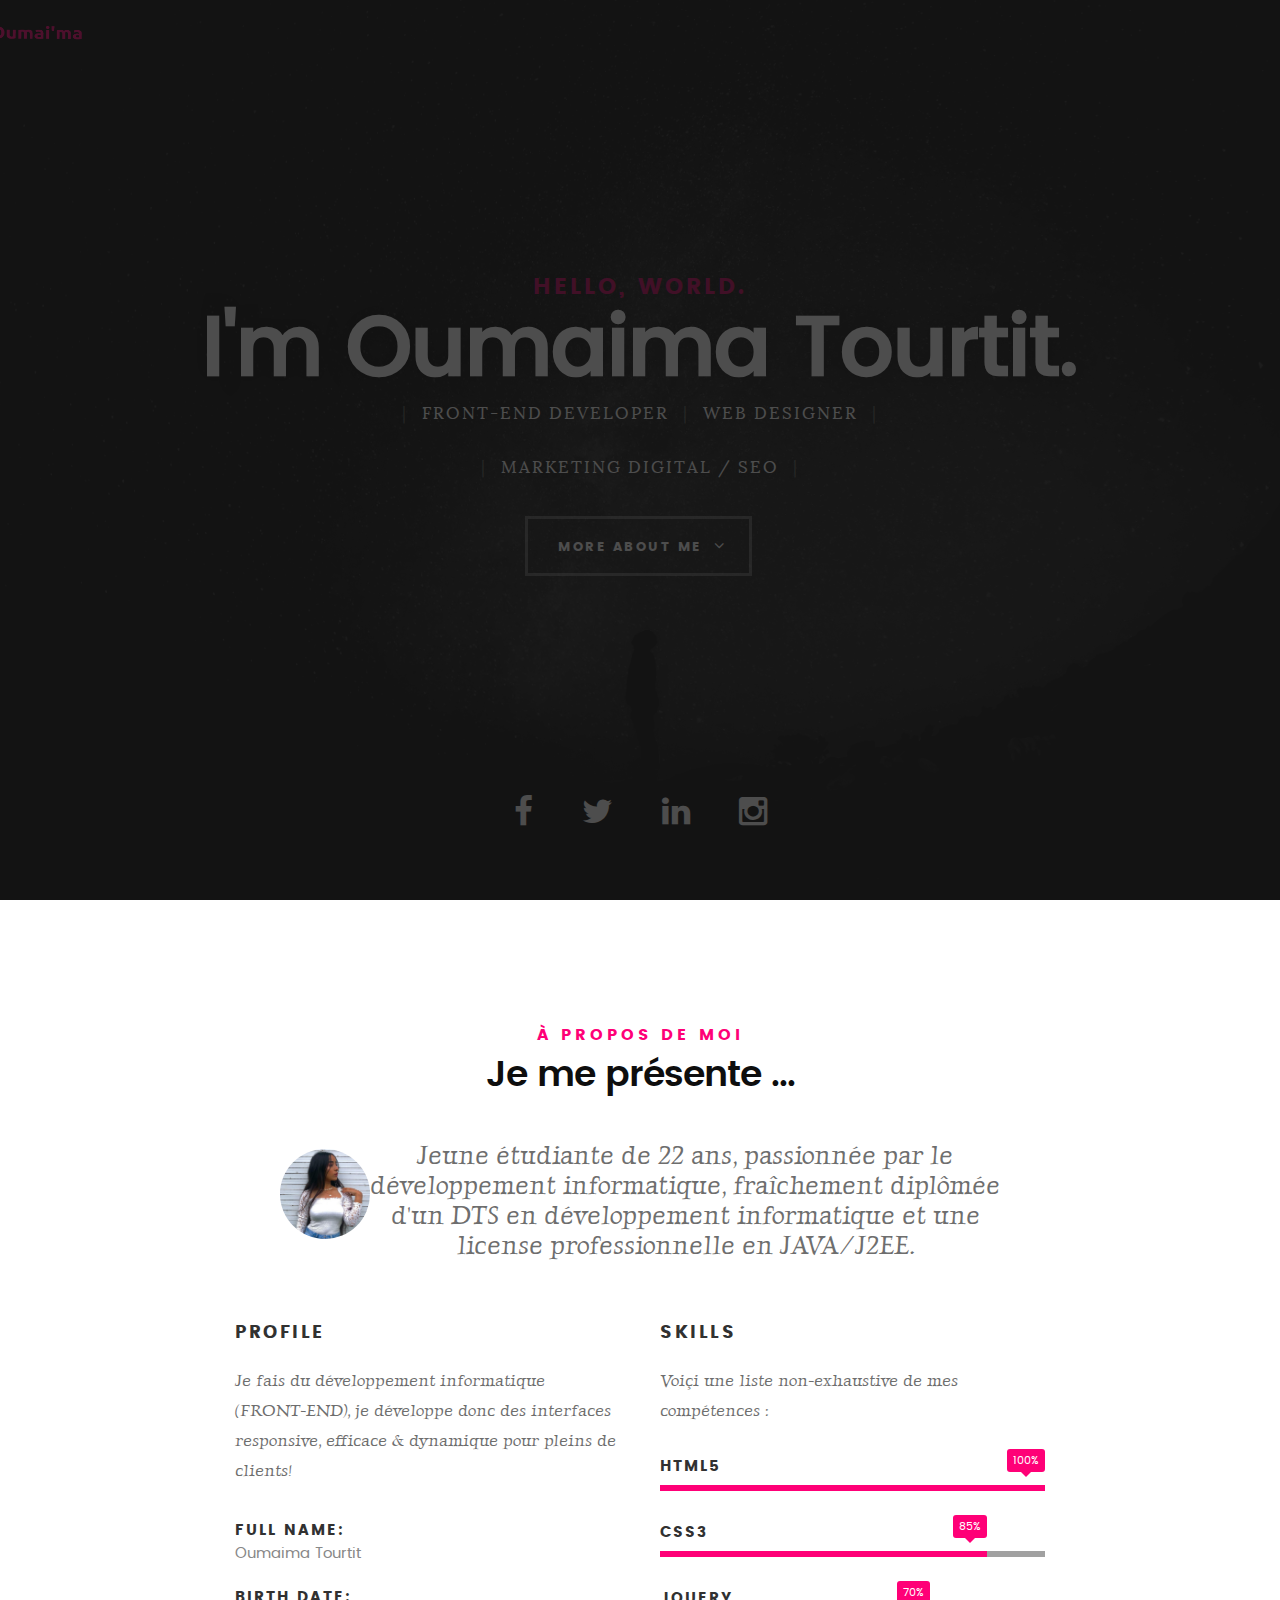
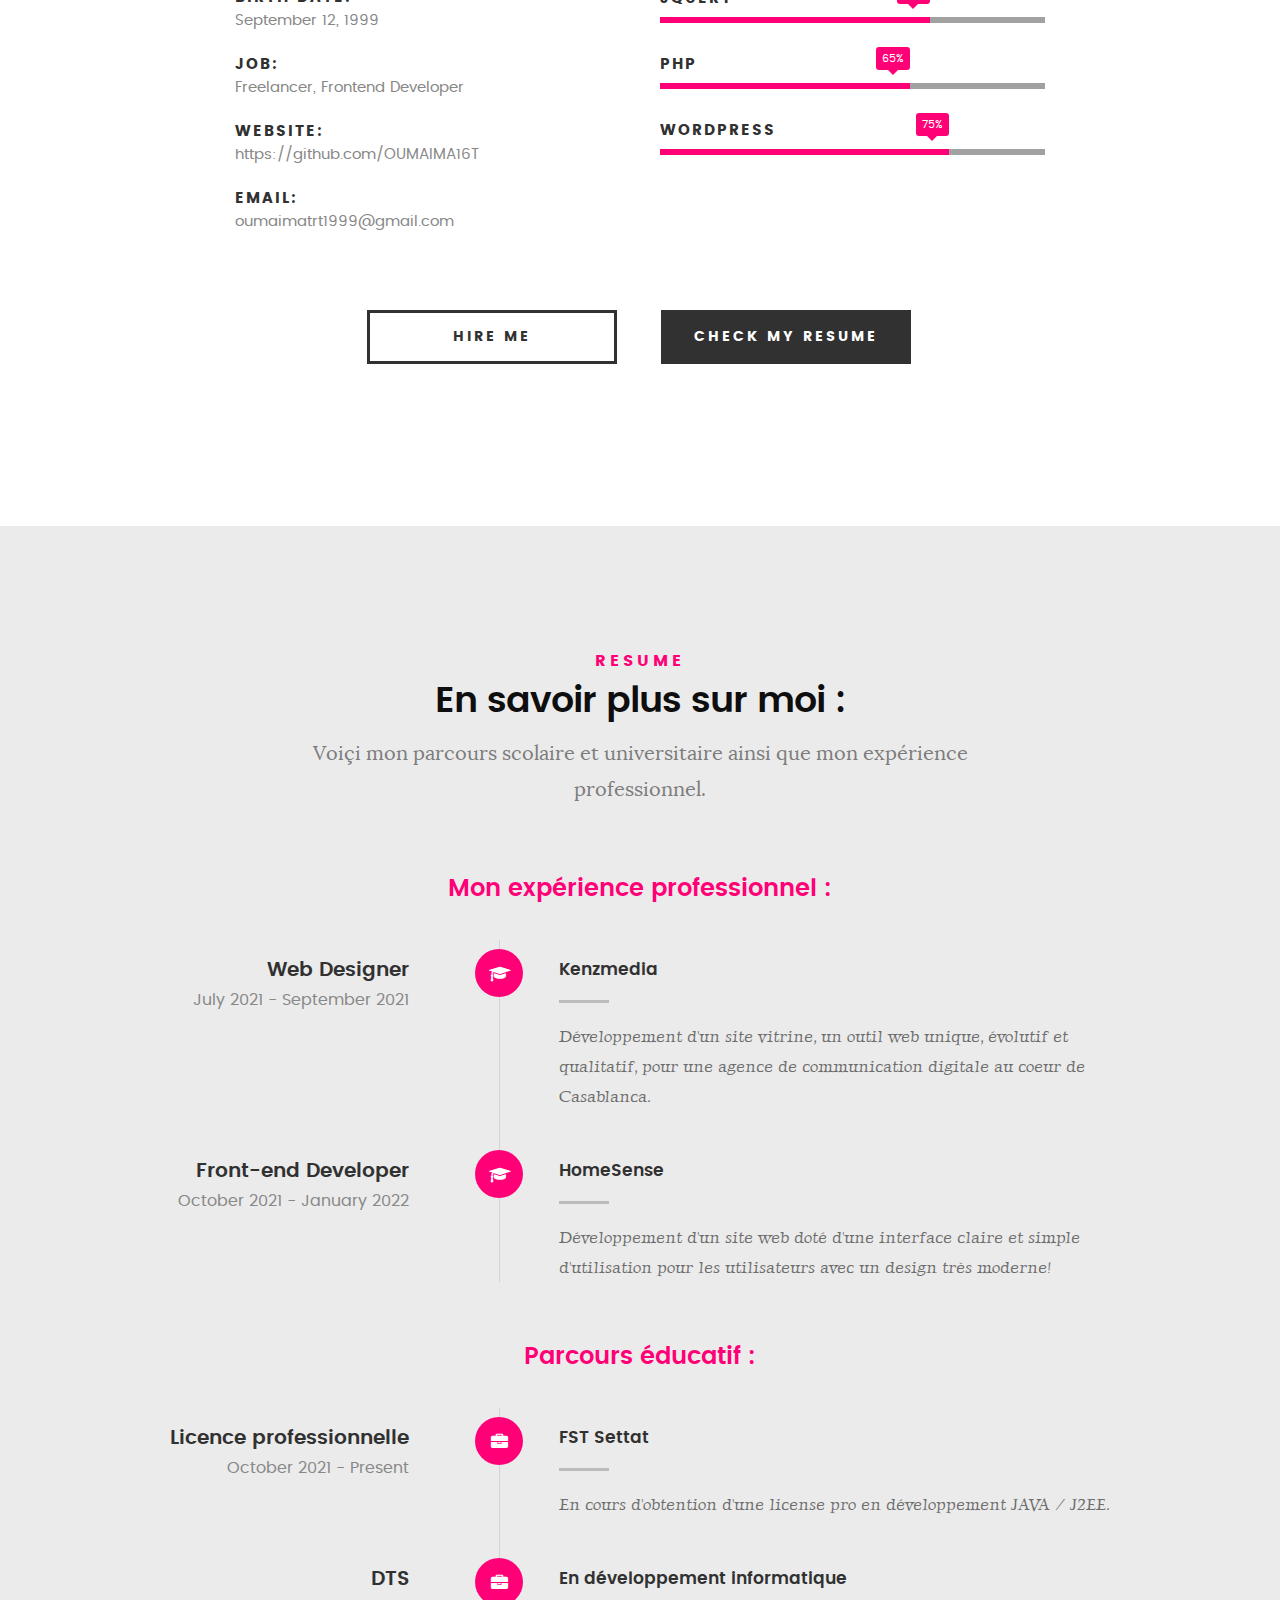
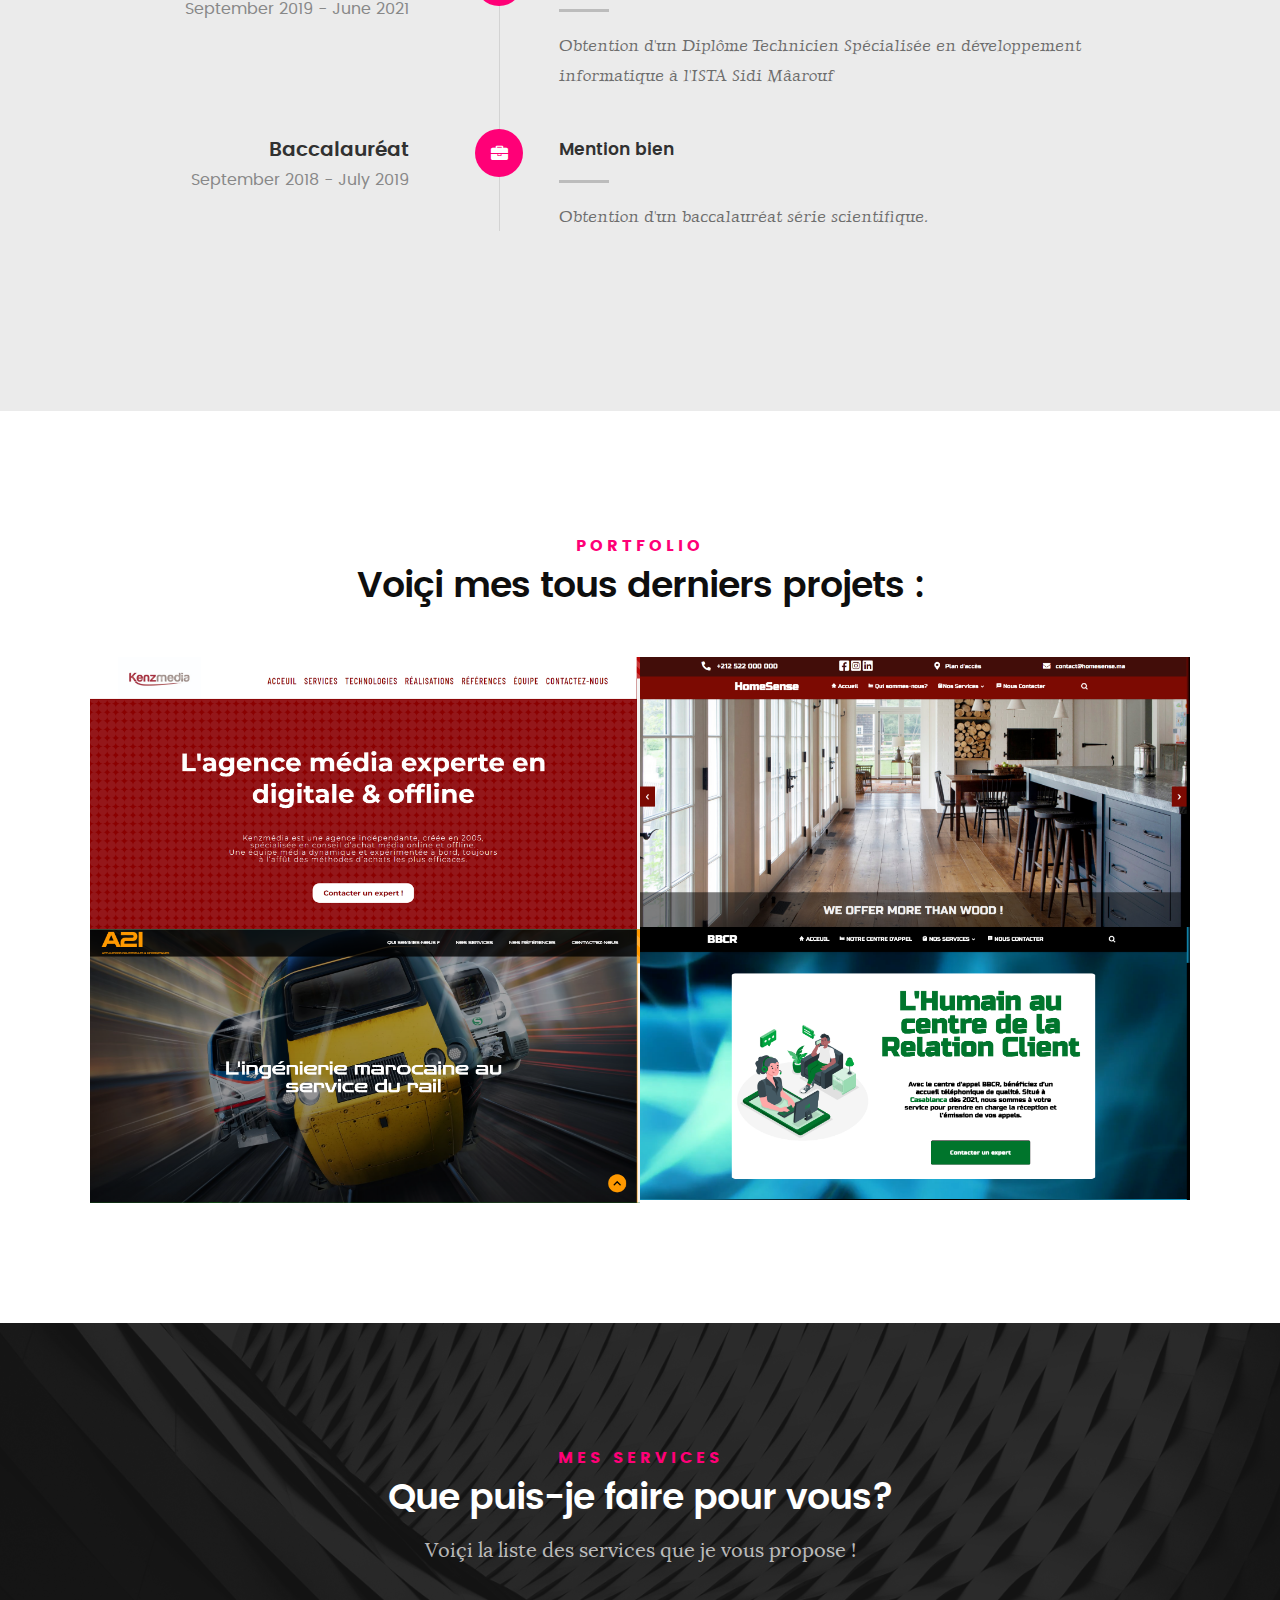
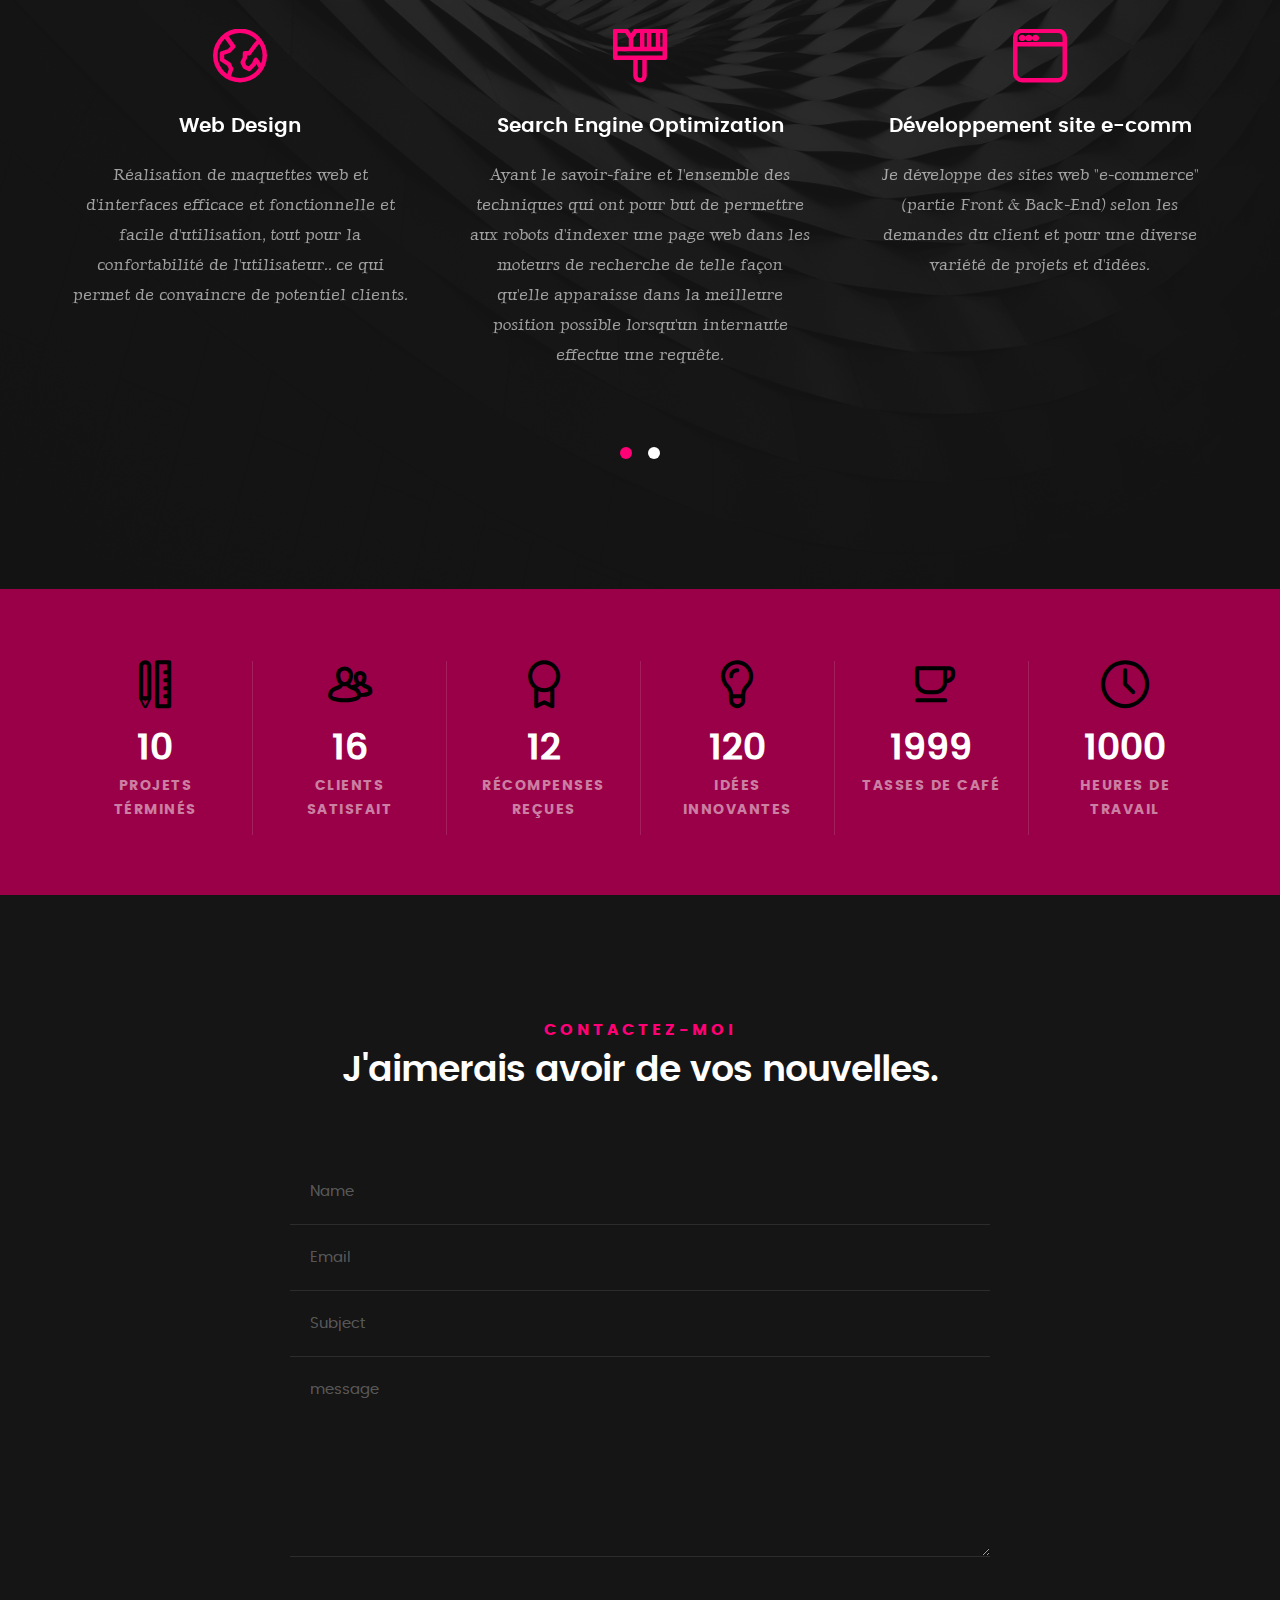
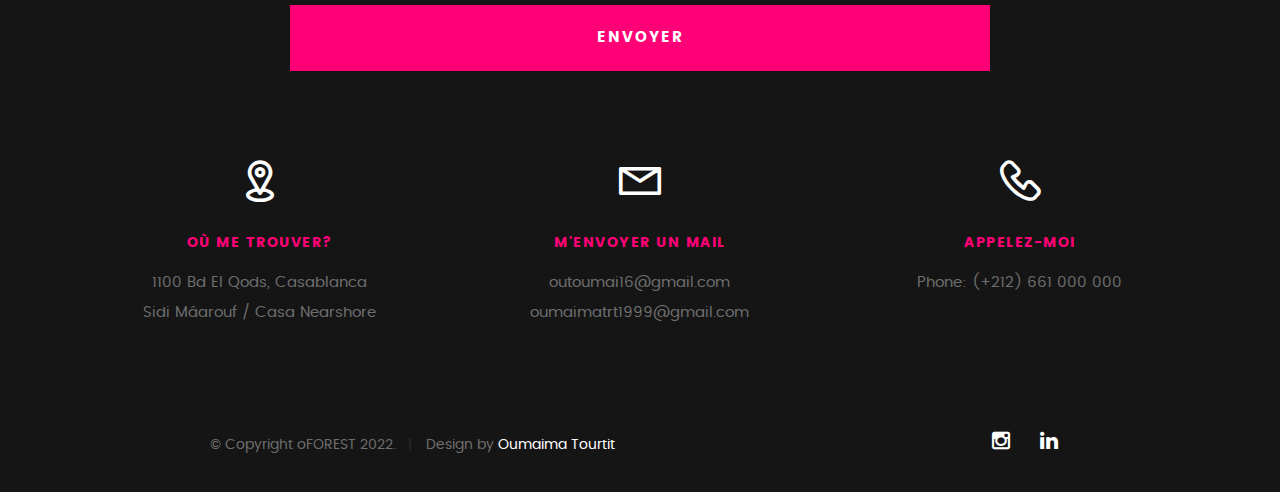
==== commit c548653f: "Add files via upload" ====
--- a/portfolio/index.html
+++ b/portfolio/index.html
@@ -117,7 +117,7 @@
 
    				<img style="object-fit: cover;" src="images/profile-pic.jpg" alt="Profile Picture">
 
-   				<p class="lead">Jeune étudiante de 22 ans, passionnée par le développement informatique,
+   				<p class="myCusText zoomed">Jeune étudiante de 22 ans, passionnée par le développement informatique,
 					fraîchement diplômée d'un DTS en développement informatique et une license professionnelle en JAVA/J2EE.</p>
    			</div>   			
 
@@ -129,7 +129,7 @@
    		<div class="col-six tab-full">
 
    			<h3>Profile</h3>
-   			<p>je fais du développement informatique (FRONT-END) je développe donc des interfaces responsive, efficace & dynamique pour pleins de clients!  </p>
+   			<p class="myCusText">Je fais du développement informatique <br>(FRONT-END), je développe donc des interfaces responsive, efficace & dynamique pour pleins de clients!  </p>
 
    			<ul class="info-list">
    				<li>
@@ -160,7 +160,7 @@
    		<div class="col-six tab-full">
 
    			<h3>Skills</h3>
-   			<p>Voici une liste non-exhaustive de mes compétences :</p>
+   			<p class="myCusText">Voiçi une liste non-exhaustive de mes compétences :</p>
 
 				<ul class="skill-bars">
 				   <li>
@@ -241,7 +241,7 @@
 
 	   				<div class="timeline-content">
 	   					<h4>Kenzmedia</h4>
-	   					<p>Développement d'un site vitrine, un outil web unique, évolutif et qualitatif, pour une agence de communication digitale au coeur de Casablanca. </p>
+	   					<p class="myCusText">Développement d'un site vitrine, un outil web unique, évolutif et qualitatif, pour une agence de communication digitale au coeur de Casablanca. </p>
 	   				</div>
 
 	   			</div> <!-- /timeline-block -->
@@ -259,7 +259,7 @@
 
 	   				<div class="timeline-content">
 	   					<h4>HomeSense</h4>
-	   					<p>Développement d'un site web doté d'une interface claire et simple d'utilisation pour les utilisateurs avec un design très moderne!</p>
+	   					<p class="myCusText">Développement d'un site web doté d'une interface claire et simple d'utilisation pour les utilisateurs avec un design très moderne!</p>
 	   				</div>
 
 	   			</div> <!-- /timeline-block -->
@@ -297,7 +297,7 @@
 
 	   				<div class="timeline-content">
 	   					<h4>FST Settat</h4>
-	   					<p>En cours d'obtention d'une license pro en développement JAVA / J2EE.</p>
+	   					<p class="myCusText">En cours d'obtention d'une license pro en développement JAVA / J2EE.</p>
 	   				</div>
 
 	   			</div> <!-- /timeline-block -->
@@ -315,7 +315,7 @@
 
 	   				<div class="timeline-content">
 	   					<h4>En développement informatique</h4>
-	   					<p>Obtention d'un Diplôme Technicien Spécialisée en développement informatique à l'ISTA Sidi Mâarouf</p>
+	   					<p class="myCusText">Obtention d'un Diplôme Technicien Spécialisée en développement informatique à l'ISTA Sidi Mâarouf</p>
 	   				</div>
 
 	   			</div> <!-- /timeline-block -->
@@ -333,7 +333,7 @@
 
 	   				<div class="timeline-content">
 	   					<h4>Mention bien</h4>
-	   					<p>Obtention d'un baccalauréat série scientifique.</p>
+	   					<p class="myCusText">Obtention d'un baccalauréat série scientifique.</p>
 	   				</div>
 
 	   			</div> <!-- /timeline-block -->
@@ -399,6 +399,40 @@
 	               </div>
 	        		</div> <!-- /folio-item -->
 
+
+					<div class="bgrid folio-item">
+						<div class="item-wrap">
+							<img src="images/portfolioItem3.png" alt="Shutterbug">
+								<a href="https://homesense.netlify.app/" class="overlay">              		                  
+							  <div class="folio-item-table">
+								  <div class="folio-item-cell">
+									  <h3 class="folio-title">BBCR</h3>	     					    
+											  <span class="folio-types">
+												   Website for a call center
+											</span>		     		
+										 </div> 	                      	
+							  </div>                    
+						   </a>
+						</div>
+						 </div> <!-- /folio-item -->
+
+
+						 <div class="bgrid folio-item">
+							<div class="item-wrap">
+								<img src="images/portfolioItem4.png" alt="Shutterbug">
+									<a href="https://homesense.netlify.app/" class="overlay">              		                  
+								  <div class="folio-item-table">
+									  <div class="folio-item-cell">
+										  <h3 class="folio-title">A2I</h3>	     					    
+												  <span class="folio-types">
+													   Interface pour un service de rail
+												</span>		     		
+											 </div> 	                      	
+								  </div>                    
+							   </a>
+							</div>
+							 </div> <!-- /folio-item -->
+
 	         </div> <!-- /portfolio-wrapper --> 
 
    		</div>  <!-- /twelve -->   
@@ -436,13 +470,28 @@
 
 	            	 <h3>Web Design</h3>
 
-		            <p class="desc">Réalisation de maquettes pour interface web puis d'un site efficace et fonctionnel et facile d'utilisation, tout pour la confortabilité de l'utilisateur.. ce qui permet de convaincre de potentiel clients
+		            <p class="desc myCusText">Réalisation de maquettes web et d'interfaces efficace et fonctionnelle et facile d'utilisation, tout pour la confortabilité de l'utilisateur.. ce qui permet de convaincre de potentiel clients.
 	         		</p>
 	         		
 	         	</div> 	         	 
 
 				</div> <!-- /service -->
 
+				<div class="service">
+
+					<span class="icon"><i class="icon-paint-brush"></i></span>		            
+ 
+				 <div class="service-content">
+ 
+					 <h3>Search Engine Optimization </h3>
+ 
+					 <p class="desc myCusText">Ayant le savoir-faire et l'ensemble des techniques qui ont pour but de permettre aux robots d'indexer une page web dans les moteurs de recherche de telle façon qu'elle apparaisse dans la meilleure position possible lorsqu'un internaute effectue une requête.
+						 </p> 
+ 
+				 </div> 	            	               
+ 
+				</div> <!-- /service -->
+
 				<div class="service">	
 
 					<span class="icon"><i class="icon-window"></i></span>                          
@@ -451,57 +500,47 @@
 
 	            	<h3>Développement site e-comm</h3>  
 
-		            <p class="desc">Je développe des sites web "e-commerce" (partie Back & Front-End) selon les demandes du client.
+		            <p class="desc myCusText">Je développe des sites web "e-commerce" (partie Front & Back-End) selon les demandes du client et pour une diverse variété de projets et d'idées.
 	         		</p>
 
 	            </div>	                          
 
 			   </div> <!-- /service -->
 
+			   
+
+			   
+
 			   <div class="service">
 
-			   	<span class="icon"><i class="icon-paint-brush"></i></span>		            
+			   	<span class="icon"><i class="icon-chat"></i></span>	   	           
 
 	            <div class="service-content">
 
-	            	<h3>Search engine optimization (SEO)</h3>
-
-		            <p class="desc">Ayant le savoir-faire et l'ensemble des techniques qui ont pour but de permettre aux robots d'indexer une page web dans les moteurs de recherche de telle façon qu'elle apparaisse dans la meilleure position possible lorsqu'un internaute effectue une requête.
-	        			</p> 
-
-	            </div> 	            	               
-
-			   </div> <!-- /service -->
-
-			   <div class="service">
-
-			   	<span class="icon"><i class="icon-image"></i></span>	            
-
-	            <div class="service-content">
-
-	            	<h3>Photoshop</h3>
-
-		            <p class="desc">Je dispose des connaissances de base pour pouvoir travailler avec le logiciel "Photoshop" et effectuer des montages sur des photos et des vidéos.
-	        			</p> 
-
-	            </div>	               
-
-			   </div> <!-- /service -->
-
-			   <div class="service">
-
-			   	<span class="icon"><i class="icon-chat"></i></span>	   	           
-
-	            <div class="service-content">
-
 	            	 <h3>Marketing Digital</h3>
 
-		            <p class="desc">Le marketing digital utilise les canaux numériques pour vendre un produit ou promouvoir une marque auprès de consommateurs. Il s'appuie sur le développement de l'usage d'Internet et des objets connectés. Sites web, réseaux sociaux, sites mobiles, applications pour smartphones et tablettes, GPS, podcast, vidéos en ligne sont au coeur du marketing digital.
+		            <p class="desc myCusText">Le marketing digital consiste à vendre un produit ou promouvoir une marque auprès des consommateurs. Il s'appuie sur le développement de l'usage d'Internet et des objets connectés. Sites web, réseaux sociaux, sites mobiles, applications pour smartphones et tablettes et vidéos en ligne sont au coeur du marketing digital.
 	        			</p> 
 	        			
 	            </div>	               
 
 			   </div> <!-- /service -->
+
+
+			   <div class="service">
+
+				<span class="icon"><i class="icon-image"></i></span>	            
+
+			 <div class="service-content">
+
+				 <h3>Photoshop</h3>
+
+				 <p class="desc myCusText">Je dispose des connaissances de base pour pouvoir travailler avec le logiciel "Photoshop" et effectuer des montages sur des photos et des vidéos.
+					 </p> 
+
+			 </div>	               
+
+			</div> <!-- /service -->
 
 	      </div> <!-- /services-list -->
    		
--- a/portfolio/css/main.css
+++ b/portfolio/css/main.css
@@ -38,6 +38,7 @@
 @import url("fonts.css");
 @import url("font-awesome/css/font-awesome.min.css");
 @import url("micons/micons.css");
+@import url('https://fonts.googleapis.com/css2?family=Luxurious+Roman&family=Roboto+Condensed&family=Ultra&display=swap');
 
 
 /** 
@@ -1035,7 +1036,7 @@
 .section-intro h1 {
 	font-family: "poppins-semibold", serif;
 	font-size: 3.6rem;
-	color: #313131;
+	color: #0e0e0e;
 	line-height: 1.25;
 	margin-bottom: 1.2rem;
 }
@@ -1098,7 +1099,7 @@
 	min-width: 220px;
 	min-height: 66px;
 	position: absolute;
-	left: 90px;
+	left: -160px;
 	top: 0;
 }
 header .logo {
@@ -1259,6 +1260,19 @@
 	color: #FF0077;
 }
 
+.myCusText {
+	font-family: 'Luxurious Roman', cursive;
+}
+.zoomed {
+	font-size: 1.5em;
+}
+
+@media(max-width:768px) {
+	.zoomed {
+		font-size: 1.25em;
+	}
+}
+
 /**
  * responsive:
  * header styles
@@ -2586,17 +2600,19 @@
 	-webkit-transition: all 0.3s ease-in-out;
 	-ms-transition: all 0.3s ease-in-out;
 	transition: all 0.3s ease-in-out;
+	border-radius: 25%;
+
 }
 #go-top a i {
 	font-size: 1.6rem;
 	line-height: inherit;
 }
 #go-top a:hover {
-	background: #000000;
-}
-
-/*# sourceMappingURL=main.css.map */
+	background: #fff;
+	color: #ff0077;
+}
+
 
 .pinky {
-	color #ff0077;
+	color: #ff0077;
 }